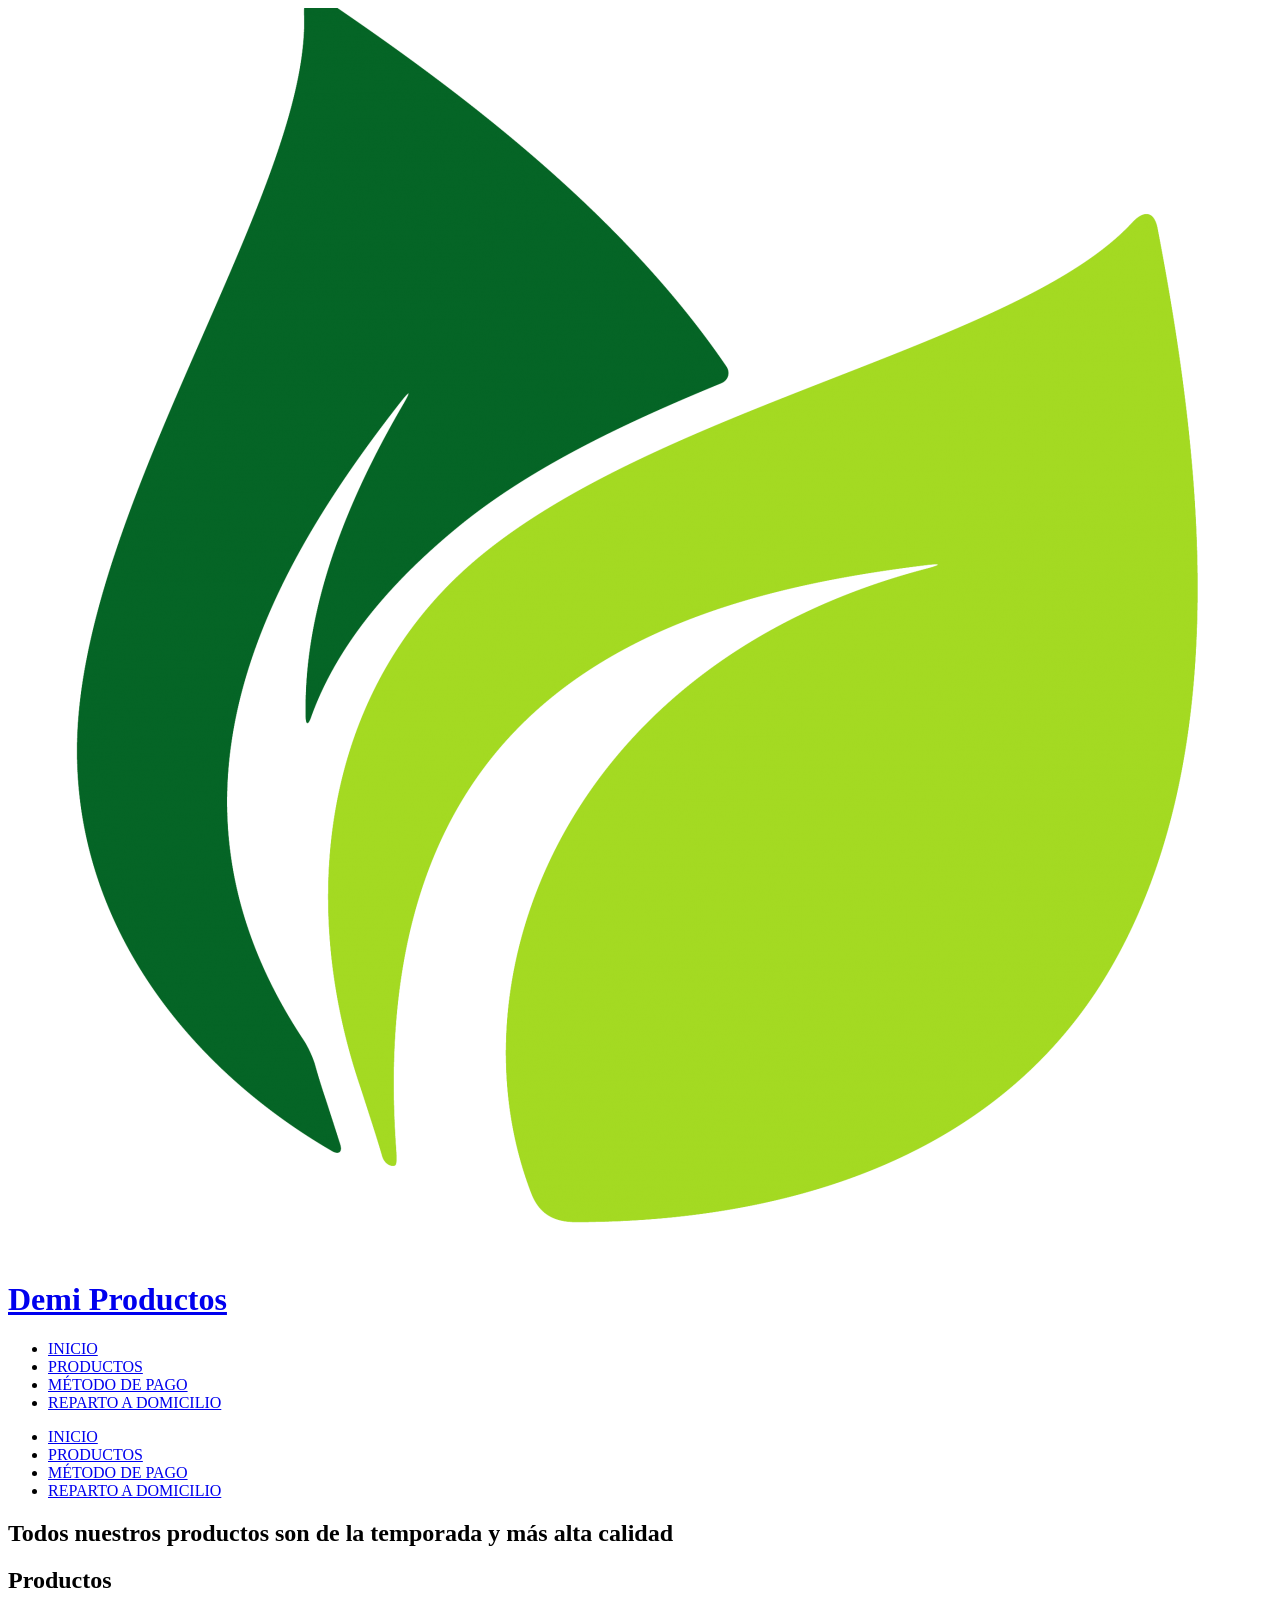
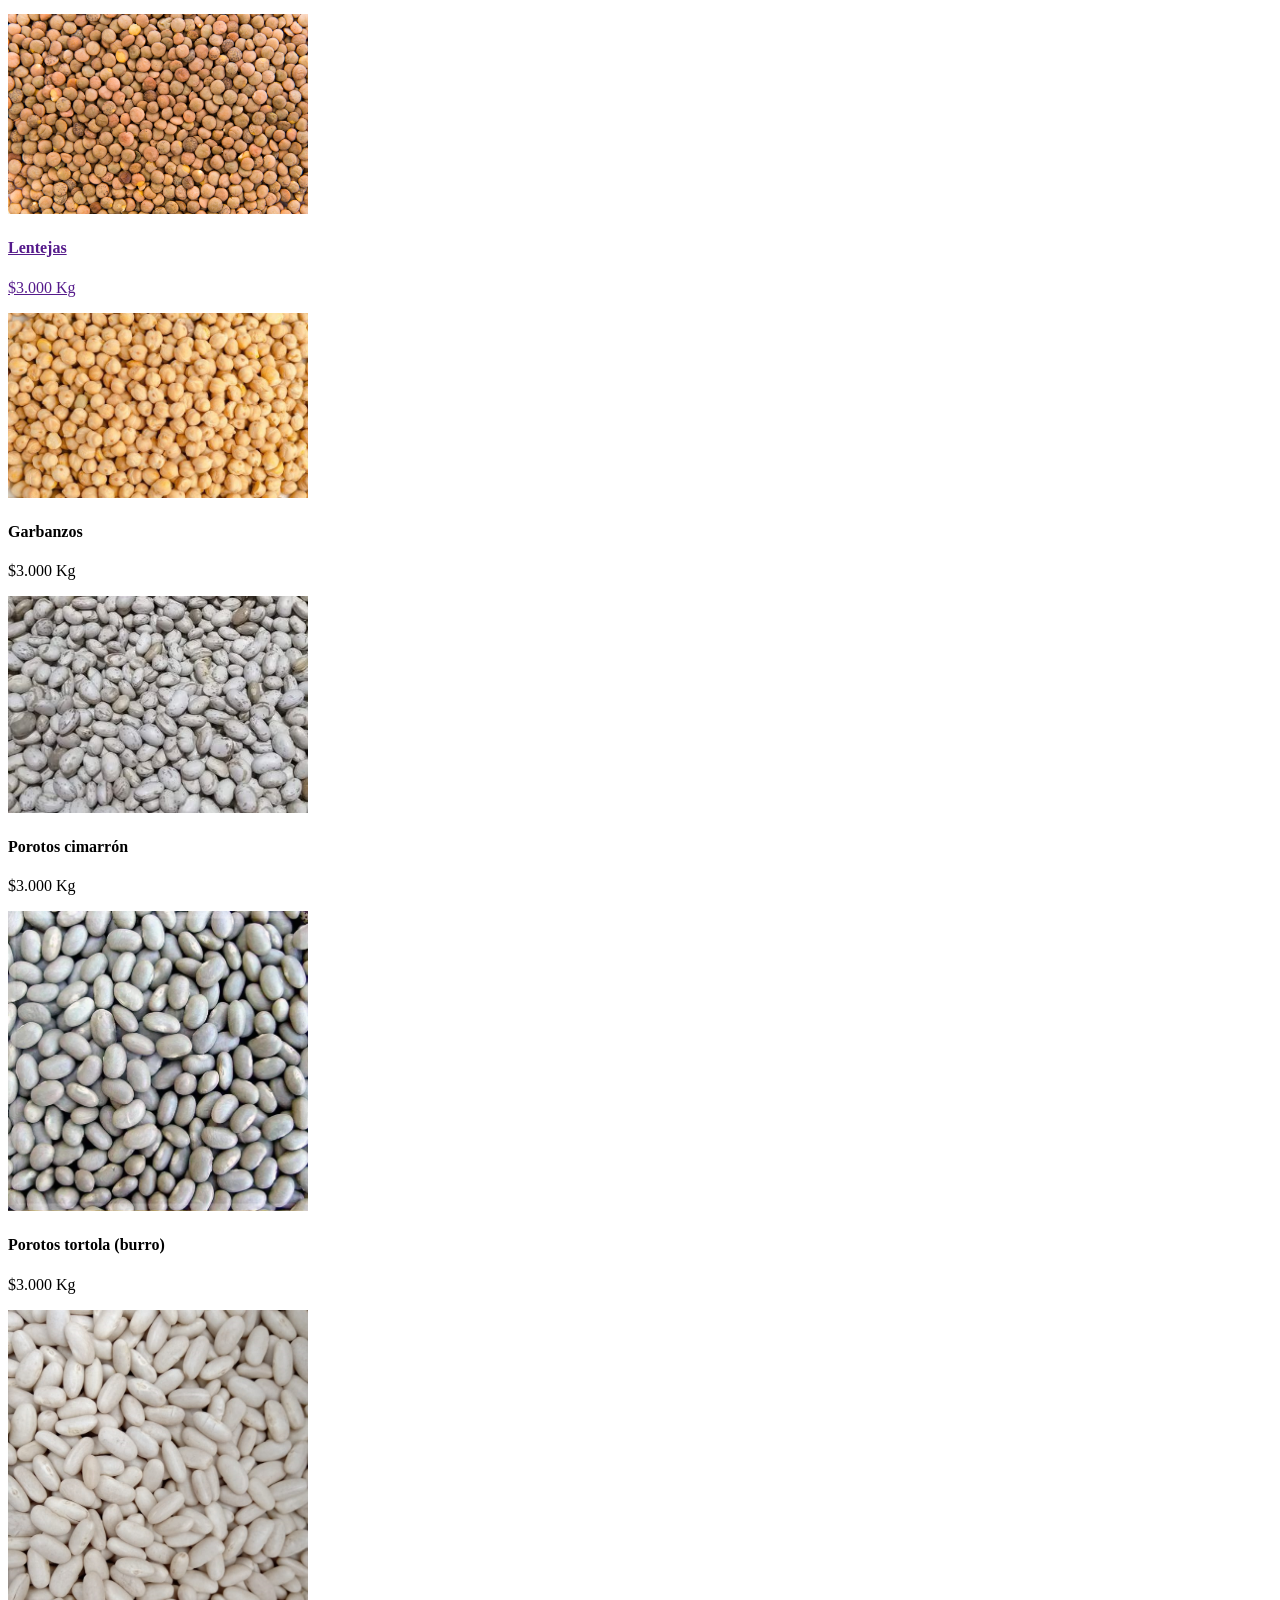
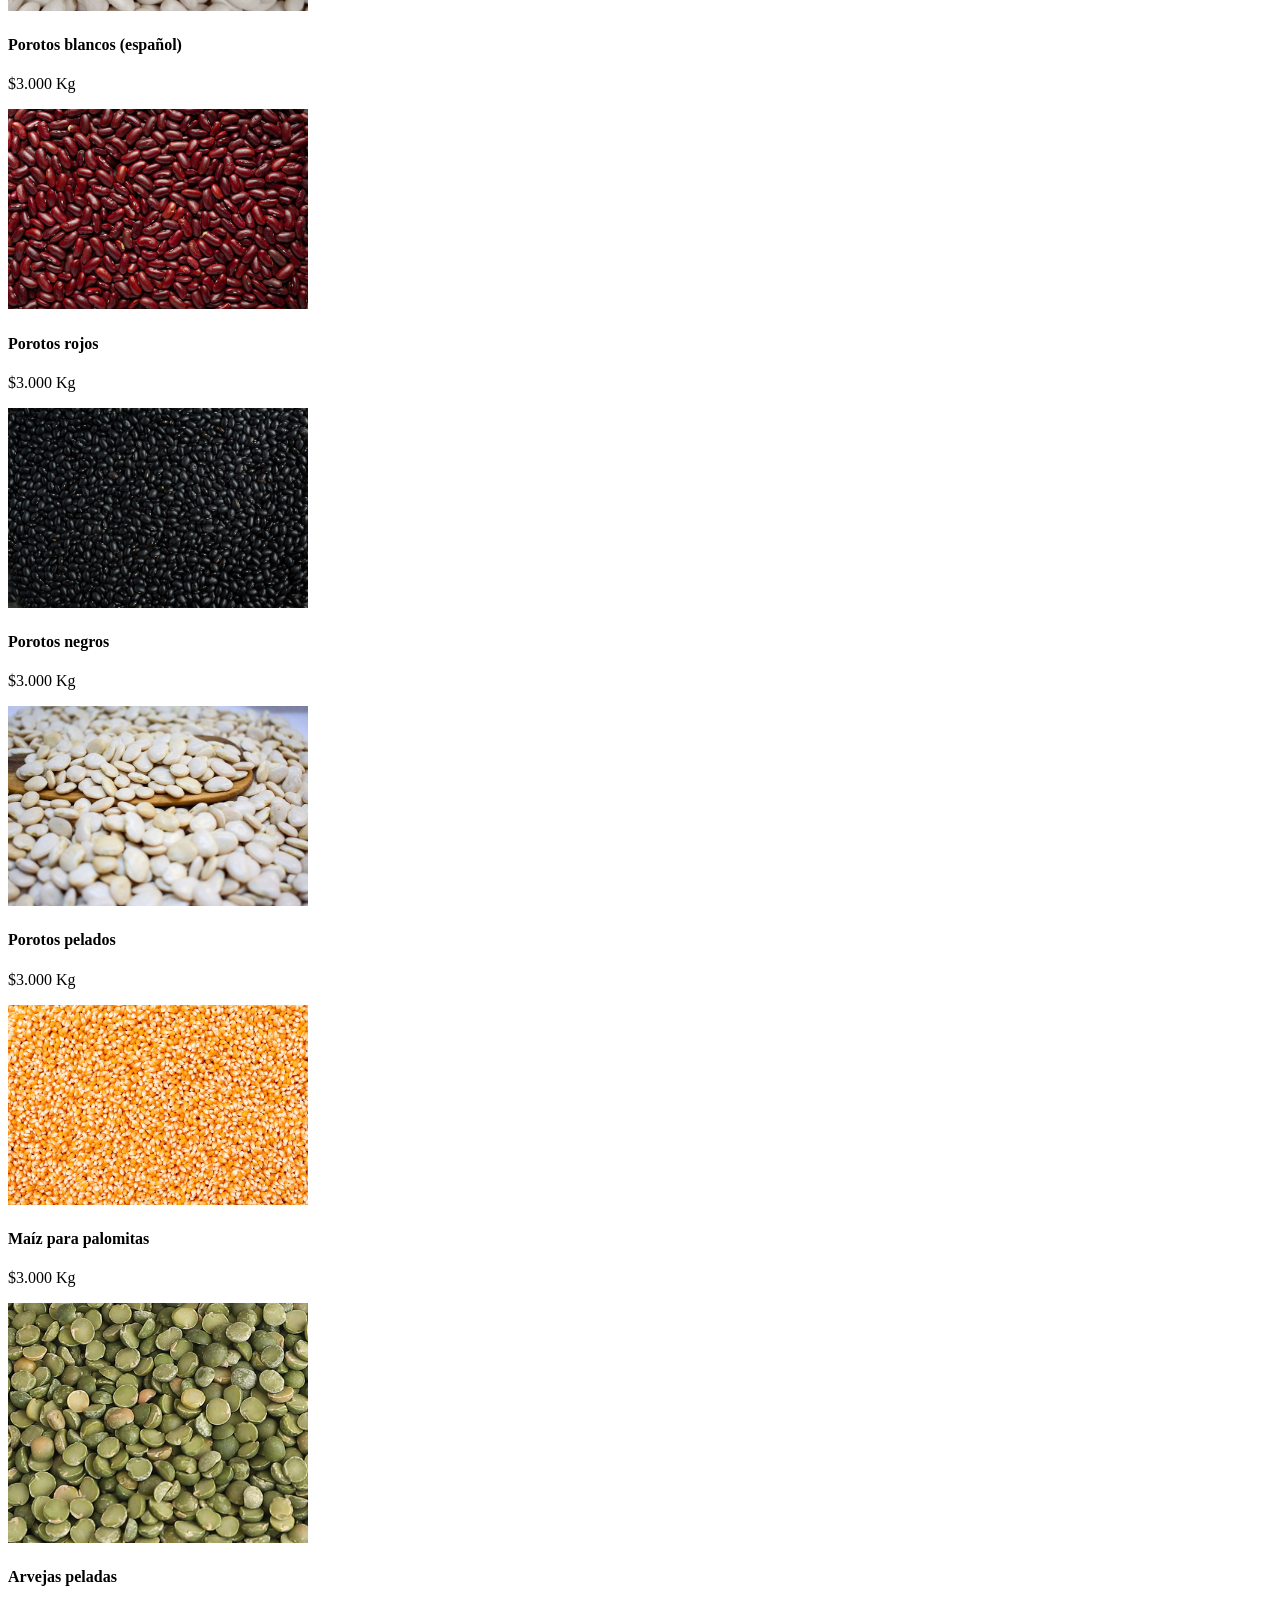
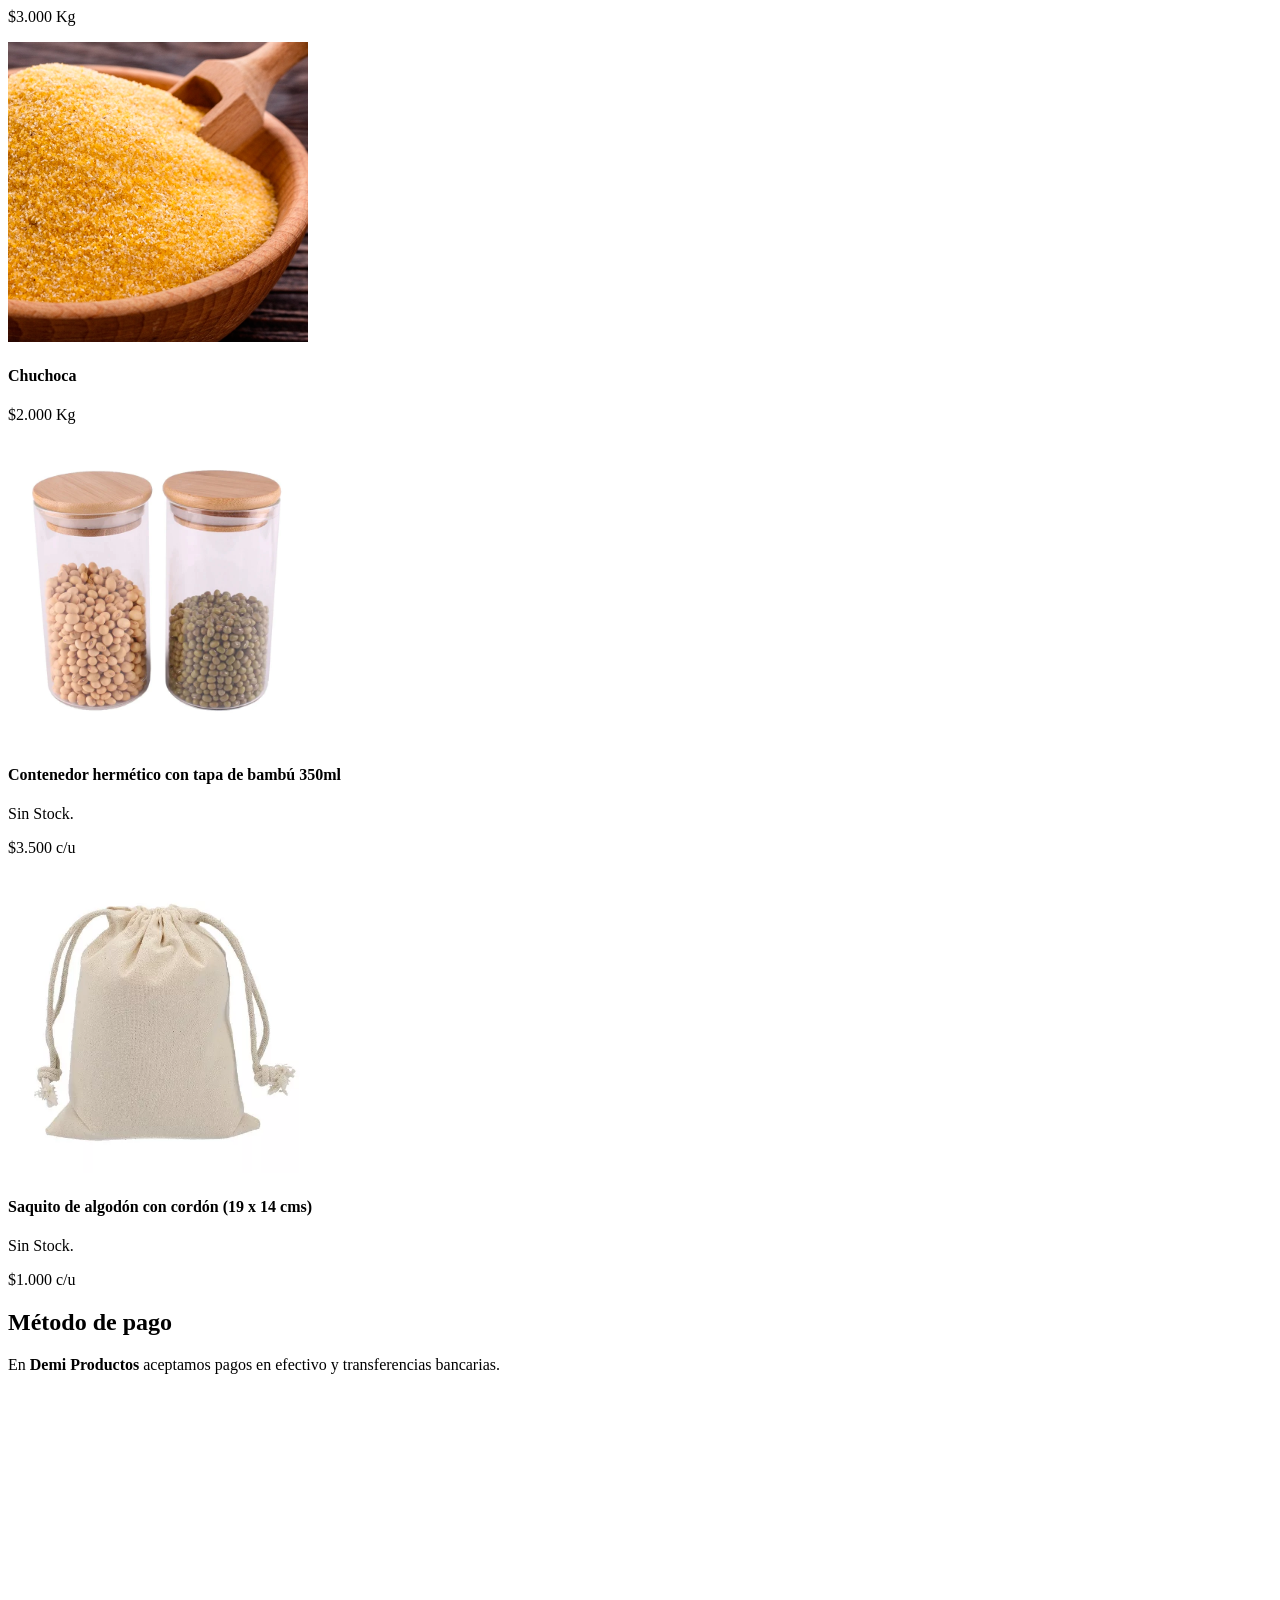
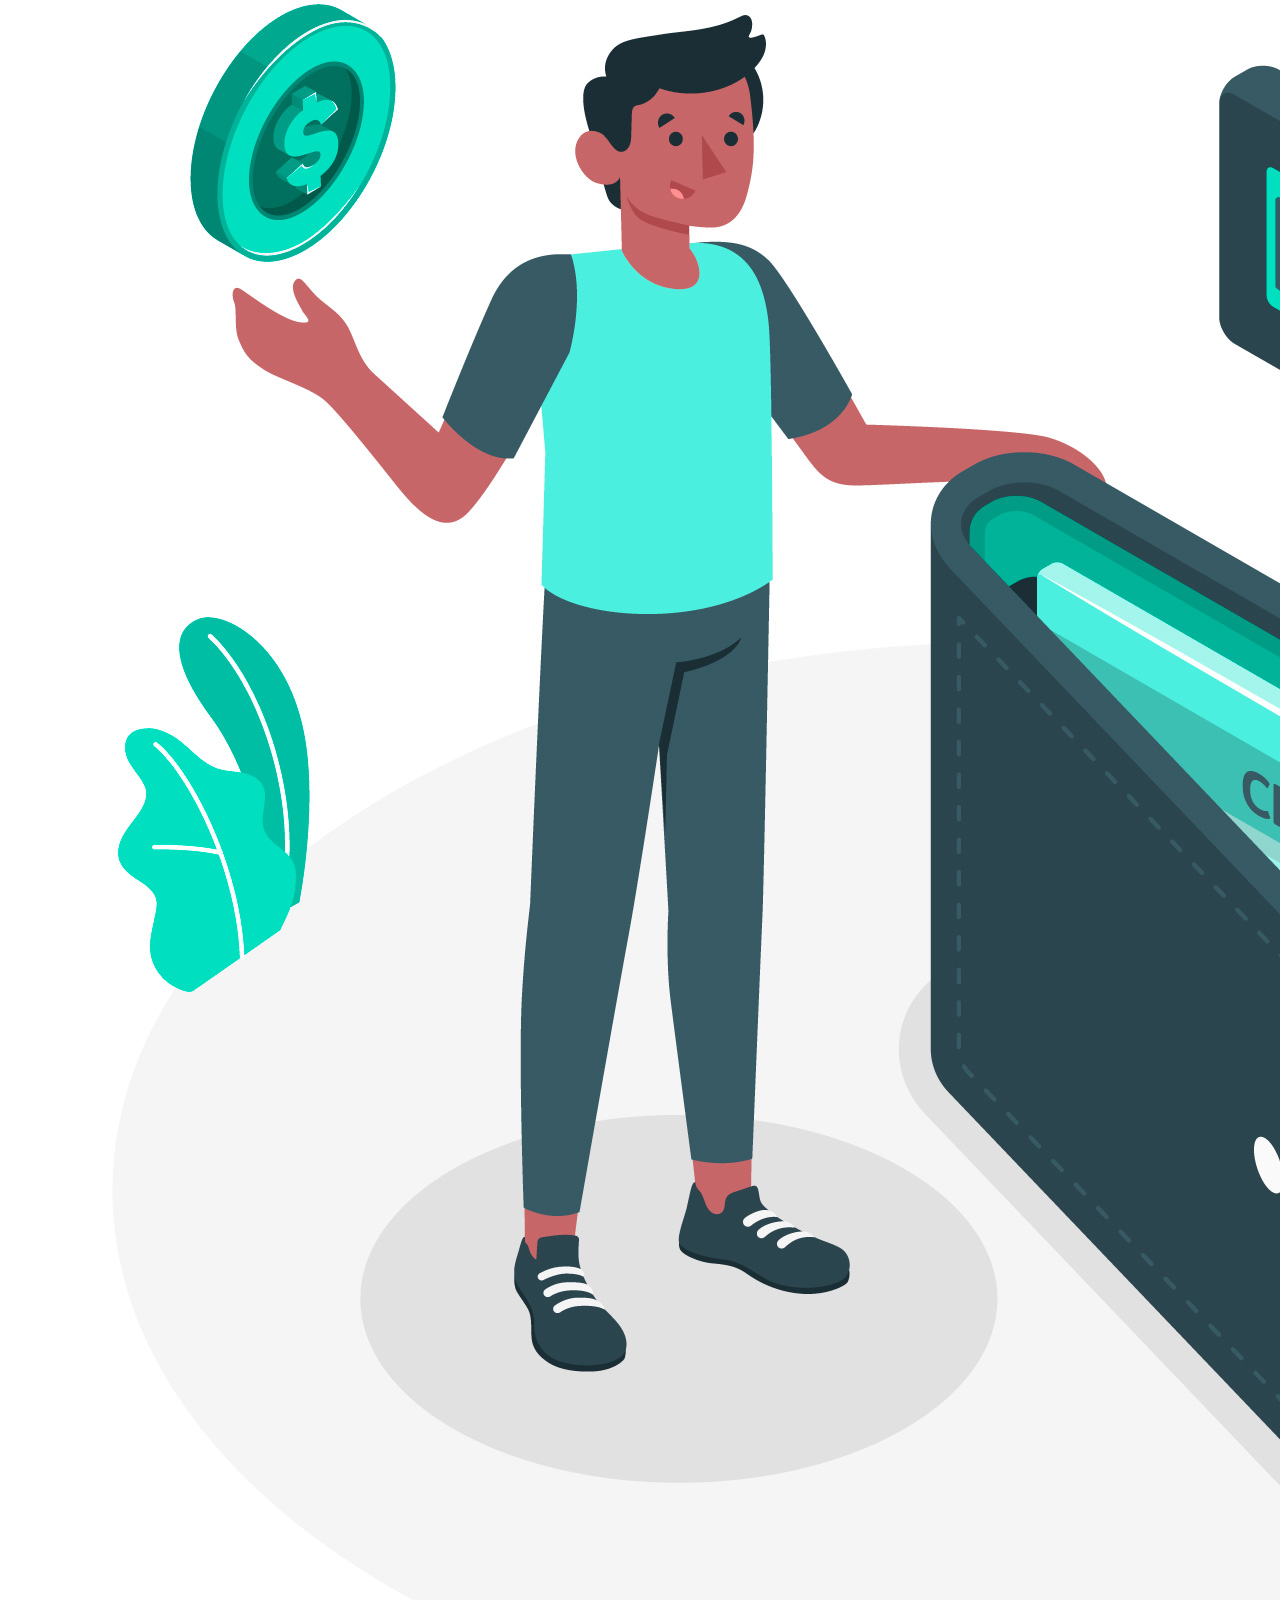
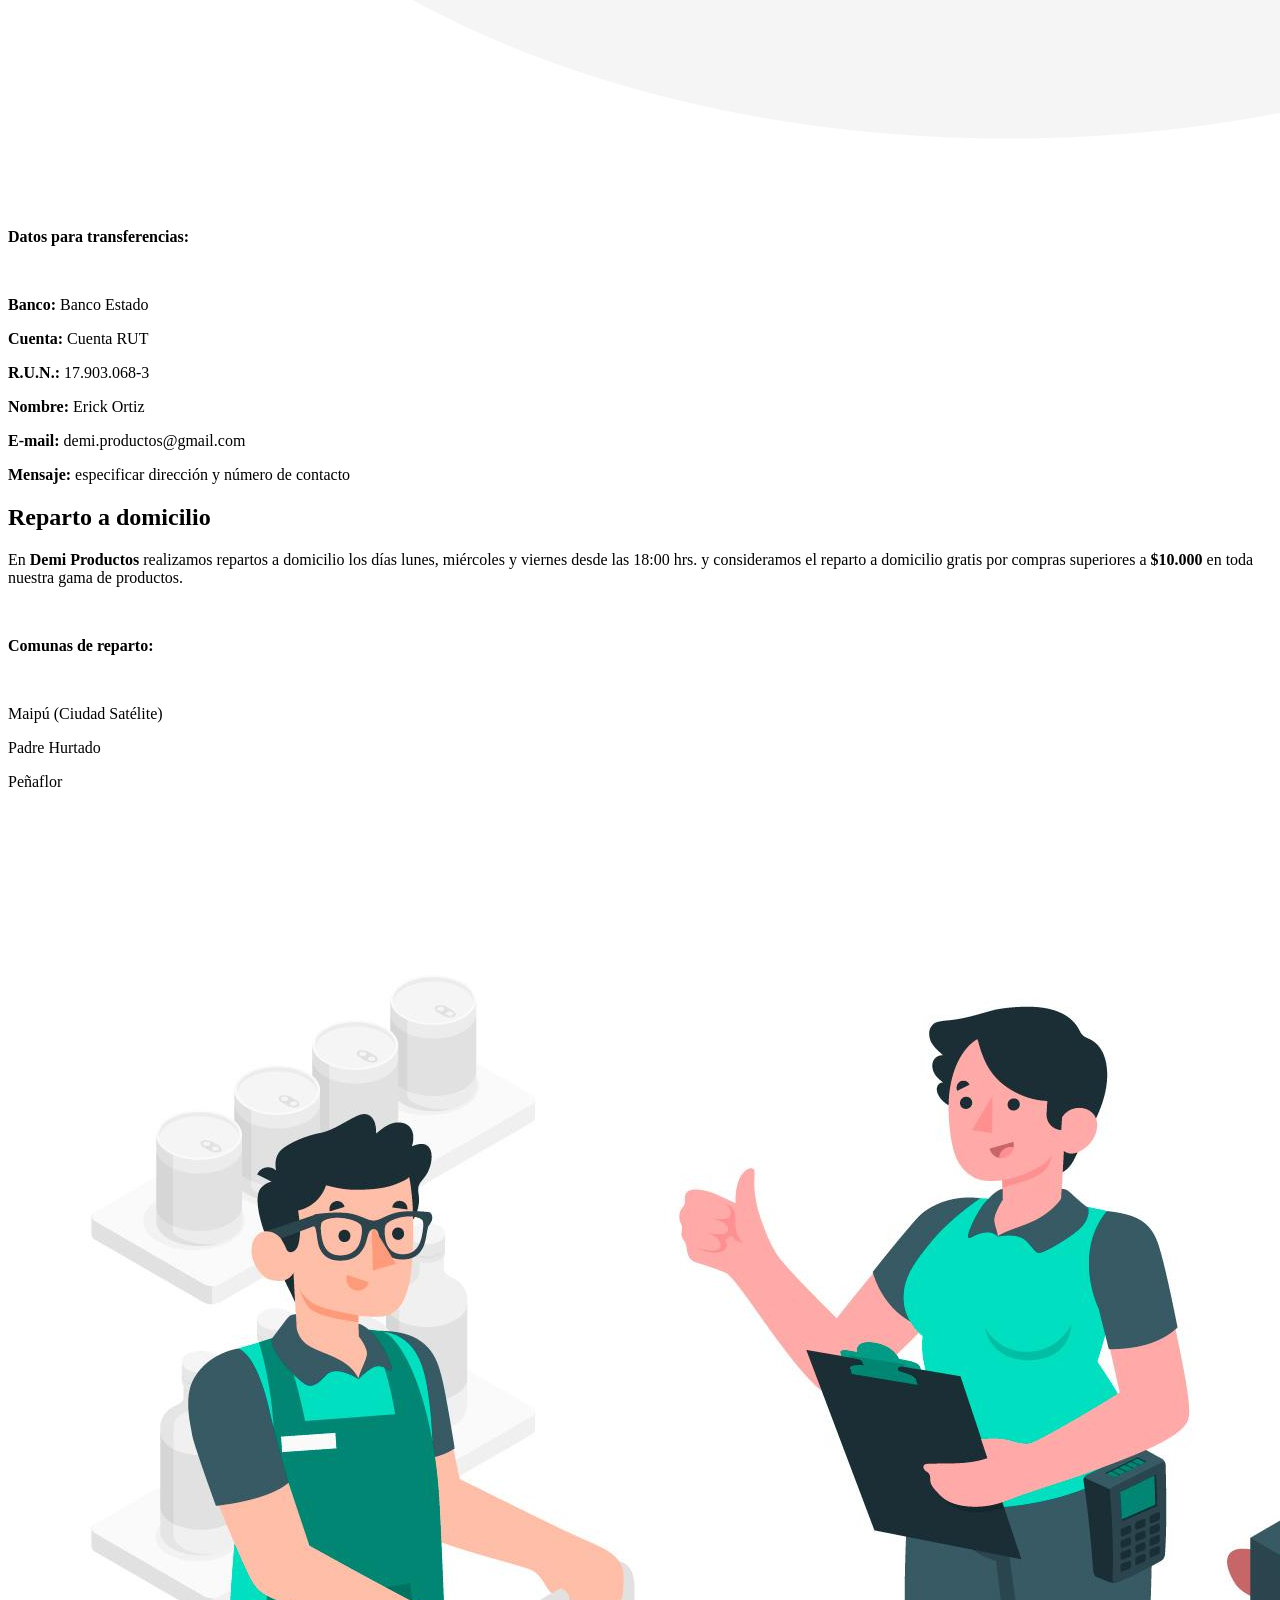
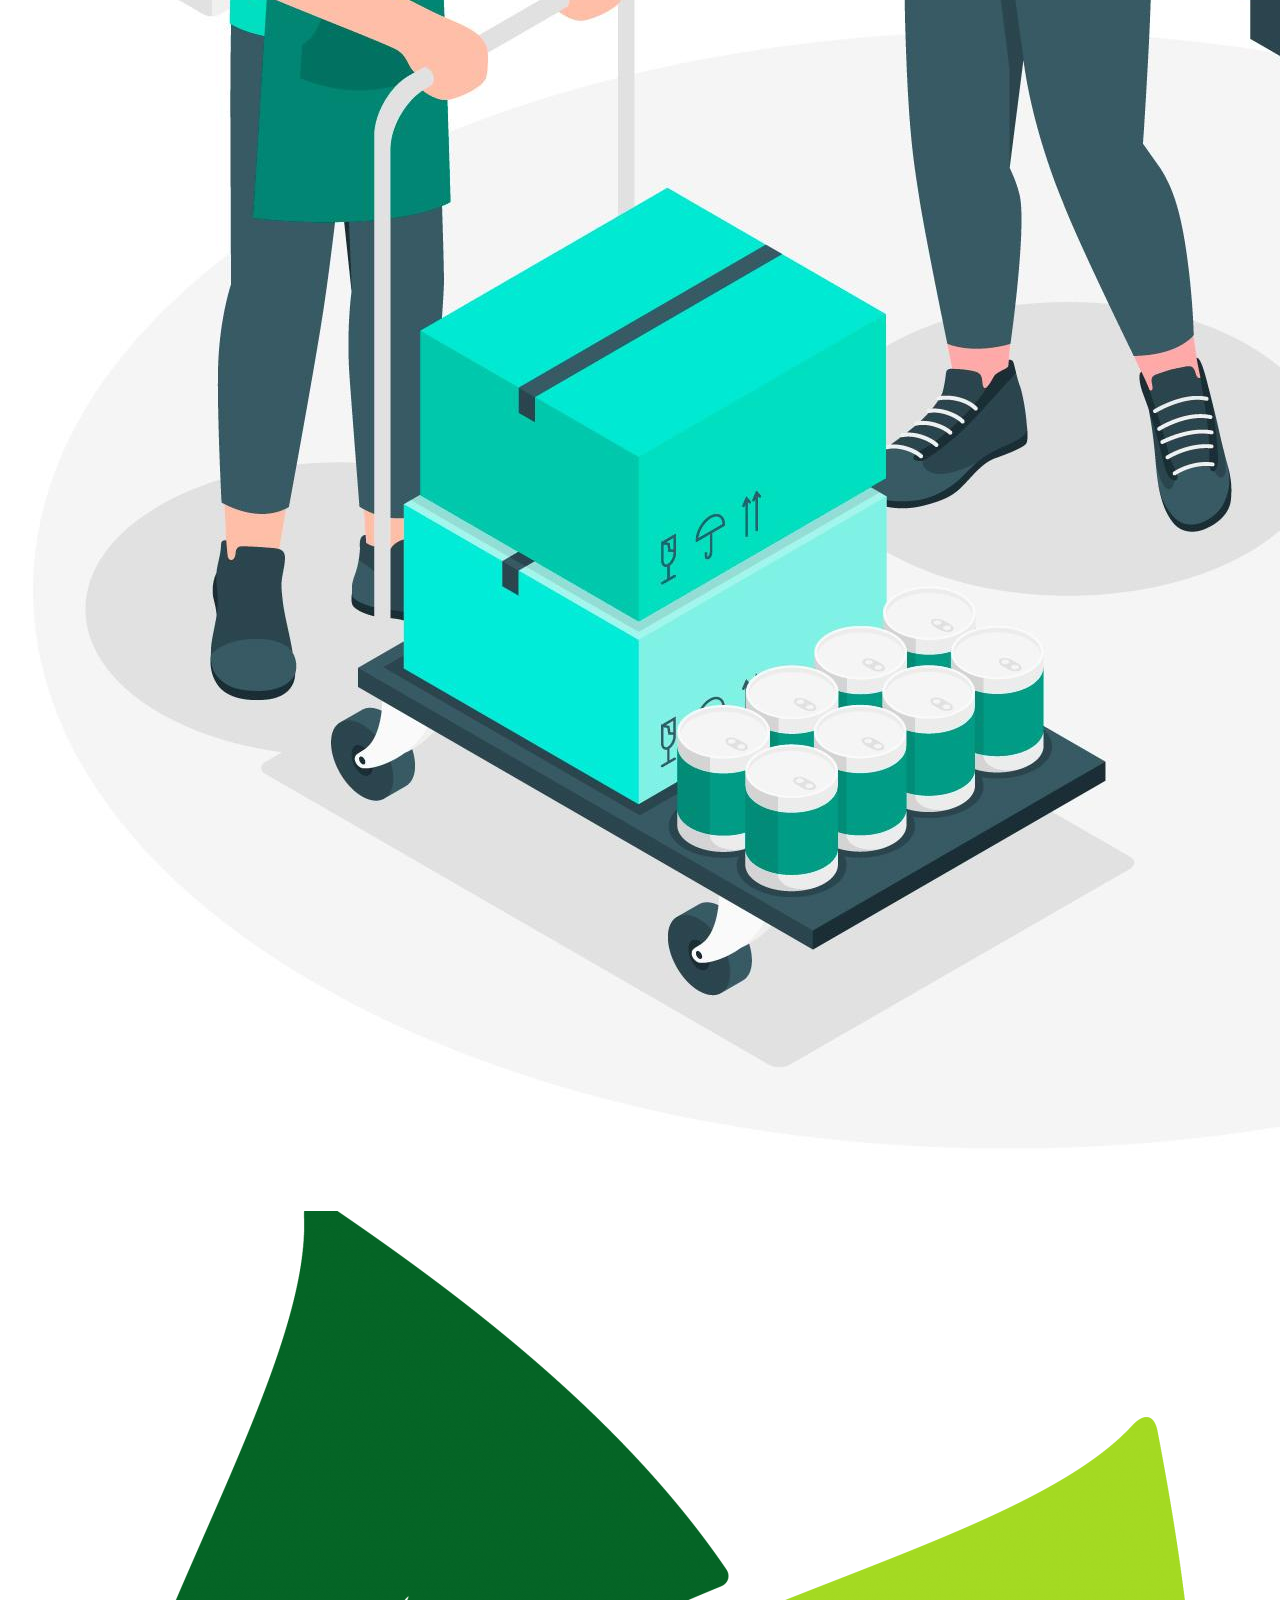
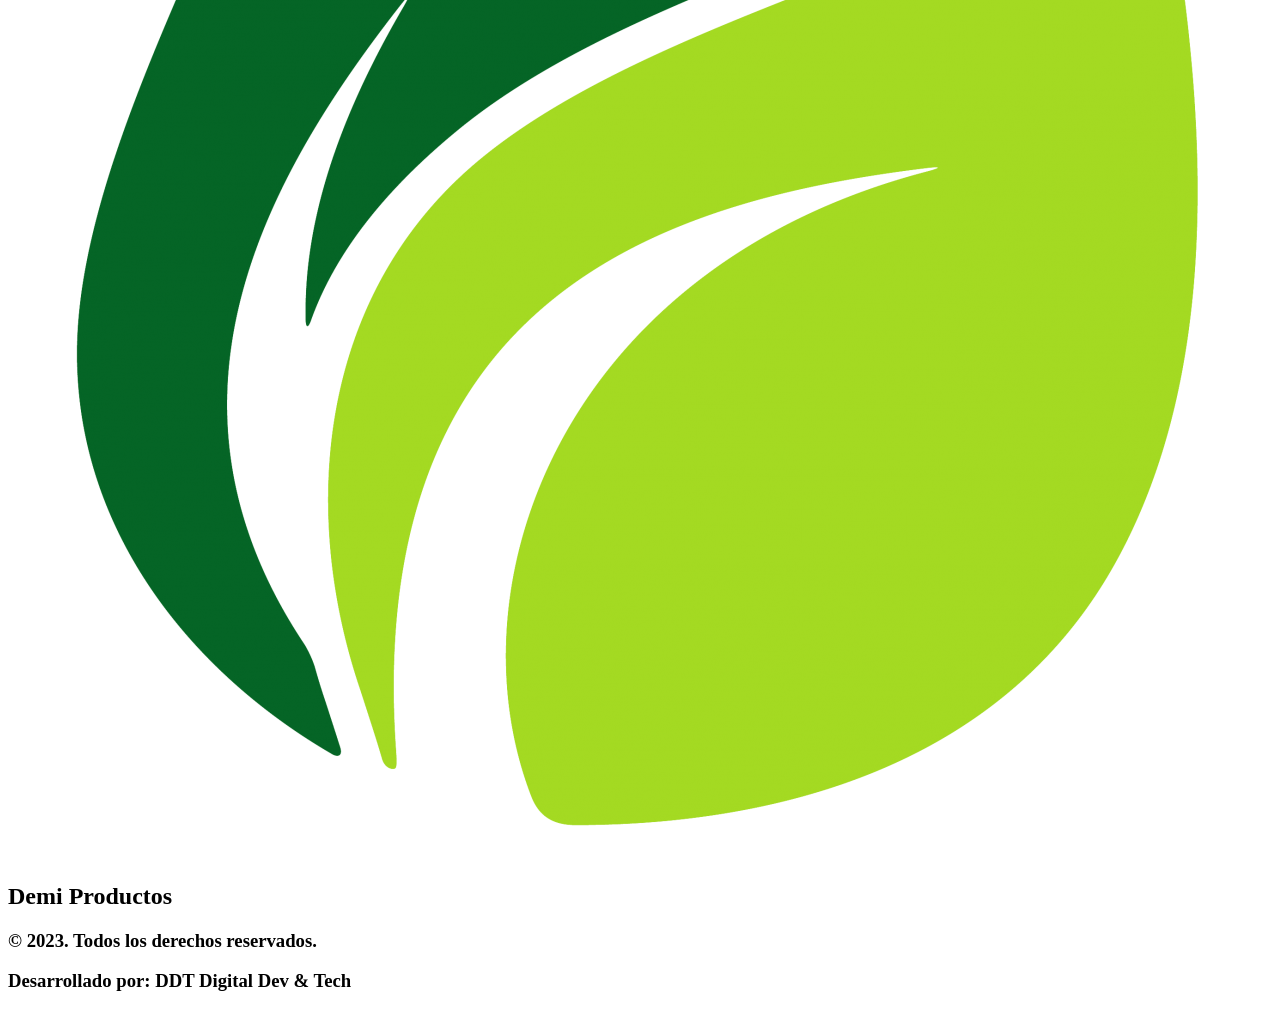
==== index.html @ b6062abb "cambio de directorio" ====
<!DOCTYPE html>
<html lang="es">
<head>
    <meta charset="UTF-8">
    <meta http-equiv="X-UA-Compatible" content="IE=edge">
    <meta name="viewport" content="width=device-width, initial-scale=1.0">
    <link rel="stylesheet" href="../views/menuHamburg.css">
    <link rel="stylesheet" href="../views/style.css">
    <link rel="preconnect" href="https://fonts.googleapis.com">
    <link rel="preconnect" href="https://fonts.gstatic.com" crossorigin>
    <link href="https://fonts.googleapis.com/css2?family=Fira+Sans:ital,wght@0,400;1,800&display=swap" rel="stylesheet">
    <link rel="icon" href="../../public/hojas.png">
    <title>Demi Productos</title>
</head>
<body>
    <header>
        <div id="logo__content">
            <a href="#inicio">
                <img src="../../public/hojas.png" alt="hojas">
                <h1>Demi Productos</h1>
            </a>
        </div>
        <div class="hamburger">
            <div class="_layer -top"></div>
            <div class="_layer -mid"></div>
            <div class="_layer -bottom"></div>
        </div>
        <nav>
            <ul class="header__list menuppal" id="hamburgerList">
                <li class="header__item"><a href="#inicio" onclick="cerrar()">INICIO</a></li>
                <li class="header__item"><a href="#productos" onclick="cerrar()">PRODUCTOS</a></li>
                <li class="header__item"><a href="#metPago" onclick="cerrar()">MÉTODO DE PAGO</a></li>
                <li class="header__item"><a href="#reparto" onclick="cerrar()">REPARTO A DOMICILIO</a></li>
                <!-- <li class="header__item"><a href="#recetas">RECETAS</a></li>
                <li class="header__item"><a href="#contacto">CONTACTO</a></li> -->
            </ul>   
        </nav>
        <nav>
            <ul class="header__list" id="menuList">
                <li class="header__item"><a class="selectHamburg" href="#inicio">INICIO</ac></li>
                <li class="header__item"><a class="selectHamburg" href="#productos">PRODUCTOS</a></li>
                <li class="header__item"><a class="selectHamburg" href="#metPago">MÉTODO DE PAGO</a></li>
                <li class="header__item"><a class="selectHamburg" href="#reparto">REPARTO A DOMICILIO</a></li>
                <!-- <li class="header__item"><a href="#recetas">RECETAS</a></li>
                <li class="header__item"><a href="#contacto">CONTACTO</a></li> -->
            </ul>   
        </nav>
    </header>

    <main>
        <div id="inicio">
            <h2>Todos nuestros productos son de la temporada y más alta calidad</h2>            
        </div>
        <div id="productos">
            <h2>Productos</h2>
            <div class="bloque">
                <a class="linkProductos" href="">
                    <div class="card__producto">
                        <img src="../../public/lenteja.jpg" alt="producto" style="width:300px">
                        <div class="container">
                            <h4>Lentejas</h4> 
                            <p>$3.000 Kg</p> 
                        </div>
                    </div>
                </a>
                <div class="card__producto">
                    <img src="../../public/garbanzo.jpg" alt="producto" style="width:300px">
                    <div class="container">
                        <h4>Garbanzos</h4> 
                        <p>$3.000 Kg</p> 
                    </div>
                </div>
                <div class="card__producto">
                    <img src="../../public/poroto-cimarron.jpeg" alt="producto" style="width:300px">
                    <div class="container">
                        <h4>Porotos cimarrón</h4> 
                        <p>$3.000 Kg</p> 
                    </div>
                </div>
                <div class="card__producto">
                    <img src="../../public/poroto-tortola.jpg" alt="producto" style="width:300px">
                    <div class="container">
                        <h4>Porotos tortola (burro)</h4> 
                        <p>$3.000 Kg</p> 
                    </div>
                </div>
                <div class="card__producto">
                    <img src="../../public/poroto-espanol.jpeg" alt="producto" style="width:300px">
                    <div class="container">
                        <h4>Porotos blancos (español)</h4> 
                        <p>$3.000 Kg</p> 
                    </div>
                </div>
                <div class="card__producto">
                    <img src="../../public/poroto-rojo.jpg" alt="producto" style="width:300px">
                    <div class="container">
                        <h4>Porotos rojos</h4> 
                        <p>$3.000 Kg</p> 
                    </div>
                </div>
                <div class="card__producto">
                    <img src="../../public/poroto-negro.jpg" alt="producto" style="width:300px">
                    <div class="container">
                        <h4>Porotos negros</h4> 
                        <p>$3.000 Kg</p> 
                    </div>
                </div>
                <div class="card__producto">
                    <img src="../../public/poroto-pelado.jpg" alt="producto" style="width:300px">
                    <div class="container">
                        <h4>Porotos pelados</h4> 
                        <p>$3.000 Kg</p> 
                    </div>
                </div>
                <div class="card__producto">
                    <img src="../../public/semilla-maiz.jpg" alt="producto" style="width:300px">
                    <div class="container">
                        <h4>Maíz para palomitas</h4> 
                        <p>$3.000 Kg</p> 
                    </div>
                </div>
                <div class="card__producto">
                    <img src="../../public/arveja-pelada.png" alt="producto" style="width:300px">
                    <div class="container">
                        <h4>Arvejas peladas</h4> 
                        <p>$3.000 Kg</p> 
                    </div>
                </div>
                <div class="card__producto">
                    <img src="../../public/chuchoca.png" alt="producto" style="width:300px">
                    <div class="container">
                        <h4>Chuchoca</h4> 
                        <p>$2.000 Kg</p> 
                    </div>
                </div>
                <div class="card__producto">
                    <img src="../../public/contenedor-bambu.webp" alt="producto" style="width:300px">
                    <div class="container">
                        <h4>Contenedor hermético con tapa de bambú 350ml</h4>
                        <p class="sinStock">Sin Stock.</p>
                        <p>$3.500 c/u</p> 
                    </div>
                </div>
                <div class="card__producto">
                    <img src="../../public/saquito-algodon.webp" alt="producto" style="width:300px">
                    <div class="container">
                        <h4>Saquito de algodón con cordón (19 x 14 cms)</h4>
                        <p class="sinStock">Sin Stock.</p>
                        <p>$1.000 c/u</p>
                    </div>
                </div>
            </div>
        </div>
        <div id="metPago">
            <h2>Método de pago</h2>
            <p>En <strong>Demi Productos</strong> aceptamos pagos en efectivo y transferencias bancarias.</p><br>
            <div class="metPagoBloque">
                <div>
                    <img src="../../public/pay2.jpg" alt="pago">
                </div>
                <div>
                    <p><b>Datos para transferencias:</b></p><br>
                    <div class="datosTransf">
                        <p><b>Banco: </b>Banco Estado</p>
                        <p><b>Cuenta: </b>Cuenta RUT</p>
                        <p><b>R.U.N.: </b>17.903.068-3</p>
                        <p><b>Nombre: </b>Erick Ortiz</p>
                        <p><b>E-mail: </b>demi.productos@gmail.com</p>
                        <p><b>Mensaje: </b>especificar dirección y número de contacto</p>
                    </div>
                </div>                
            </div>
        </div>
        <div id="reparto">
            <h2>Reparto a domicilio</h2>
            <p>En <strong>Demi Productos</strong> realizamos repartos a domicilio los días lunes, miércoles y viernes desde las 18:00 hrs. y consideramos el reparto a domicilio gratis por compras superiores a <strong>$10.000</strong> en toda nuestra gama de productos.</p><br>
            <div class="repartoBloque">
                <div>
                    <p><b>Comunas de reparto:</b></p><br>
                    <div class="comRep">
                        <p>Maipú (Ciudad Satélite)</p>
                        <p>Padre Hurtado</p>
                        <p>Peñaflor</p>
                    </div>
                </div>
                <div>
                    <img src="../../public/delivery2.jpg" alt="repartidor">
                </div>                
            </div>             
        </div>
        <!-- <div id="recetas"></div>
        <div id="contacto">
            <div class="capaContacto">
                <h2>Contacto</h2>
                <div class="contactoBloque">
                    <div class="contenedor-formulario">
                        <form>
                            <img src="../../public/contacto1.jpg" alt="contacto">
                            <input class="campo-texto" id="nombre" type="text" name="nombre" placeholder="Ingrese su nombre" maxlength="20" required/>
                            <input class="campo-texto" id="email" type="email" name="email" placeholder="Ingrese su e-mail" maxlength="50" required/>
                            <textarea class="campo-texto" id="mensaje" rows="4" cols="30" placeholder="Mensaje" required></textarea>
                            <input type="reset" value="Limpiar" class="borrar"/>
                            <input type="submit" value="Enviar" class="submit"/>
                        </form>
                    </div>
                </div>
            </div>
        </div> -->
    </main>
    <footer>
        <img src="../../public/hojas.png" alt="hojas">
        <h2>Demi Productos</h2>
        <h3>&copy 2023. Todos los derechos reservados.</h3>
        <h3>Desarrollado por: DDT Digital Dev & Tech</h3>
    </footer>
</body>
<script src="../app/app.js"></script>
</html>
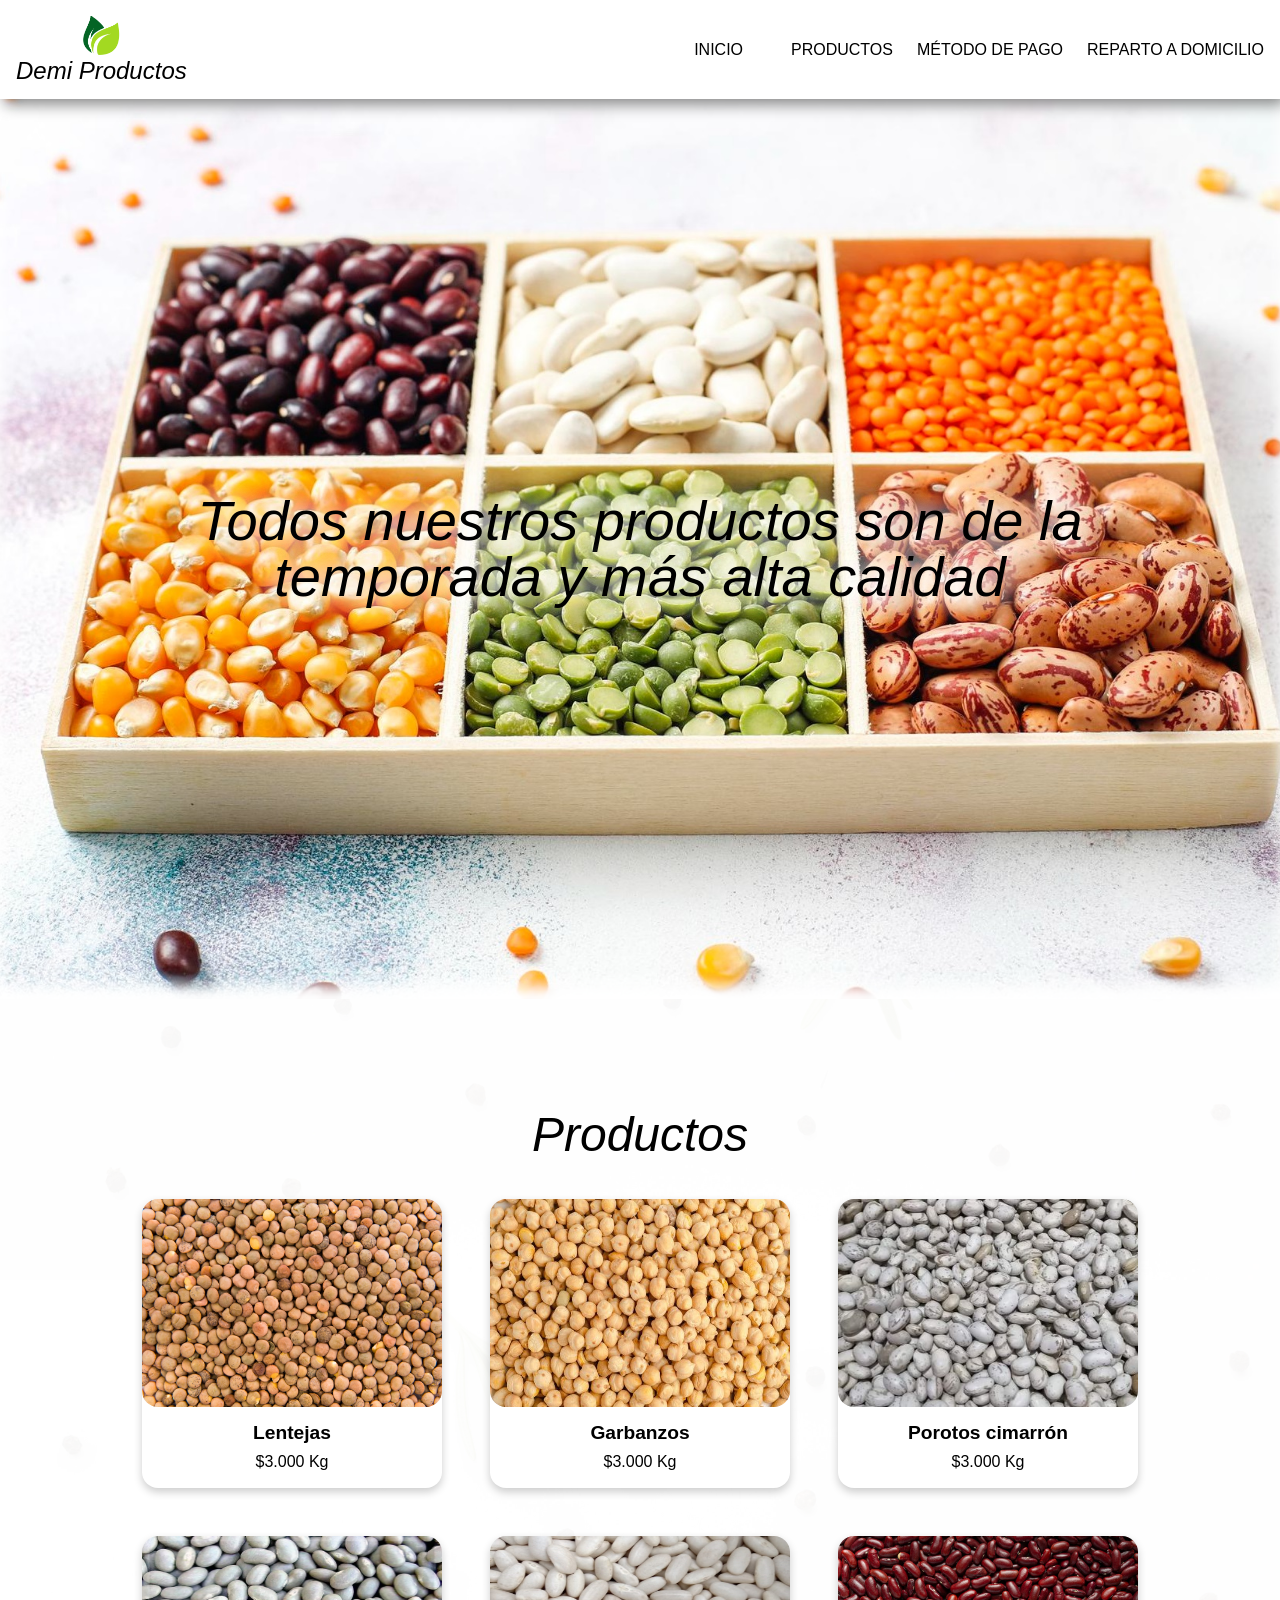
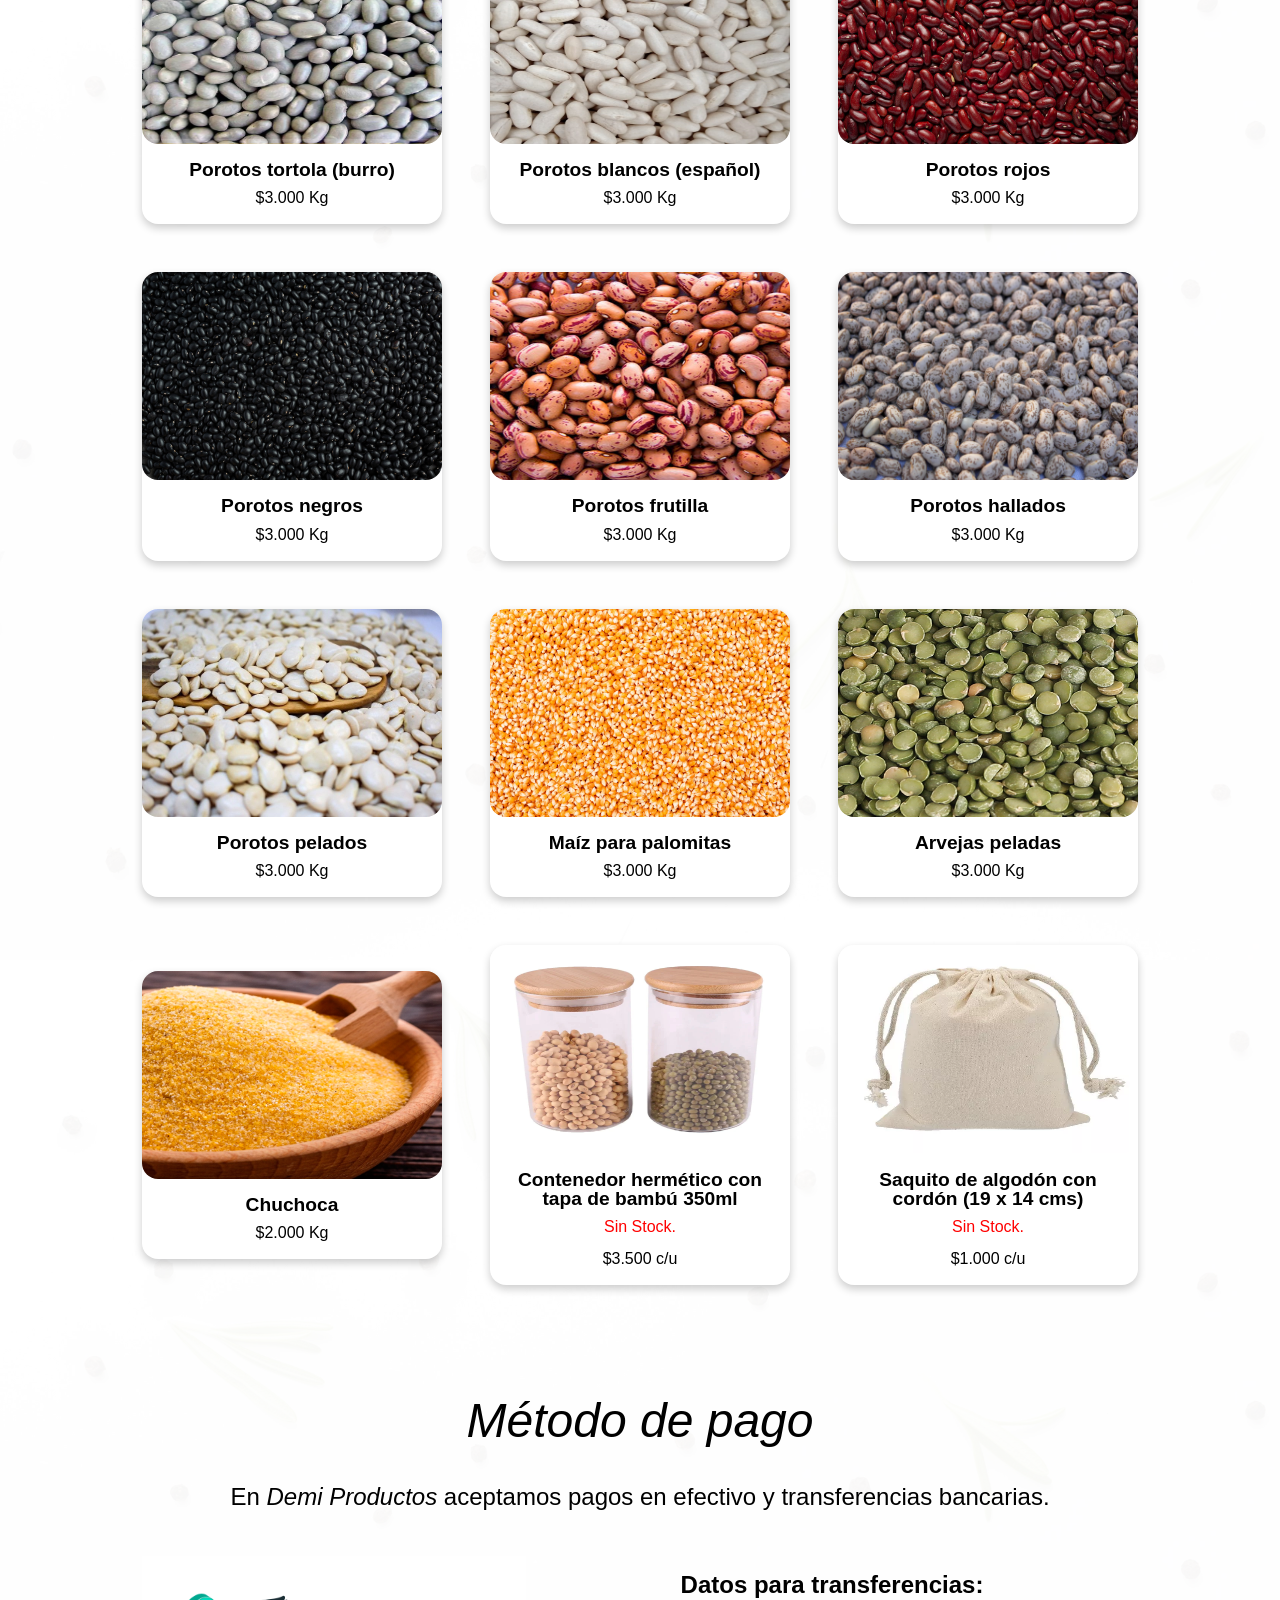
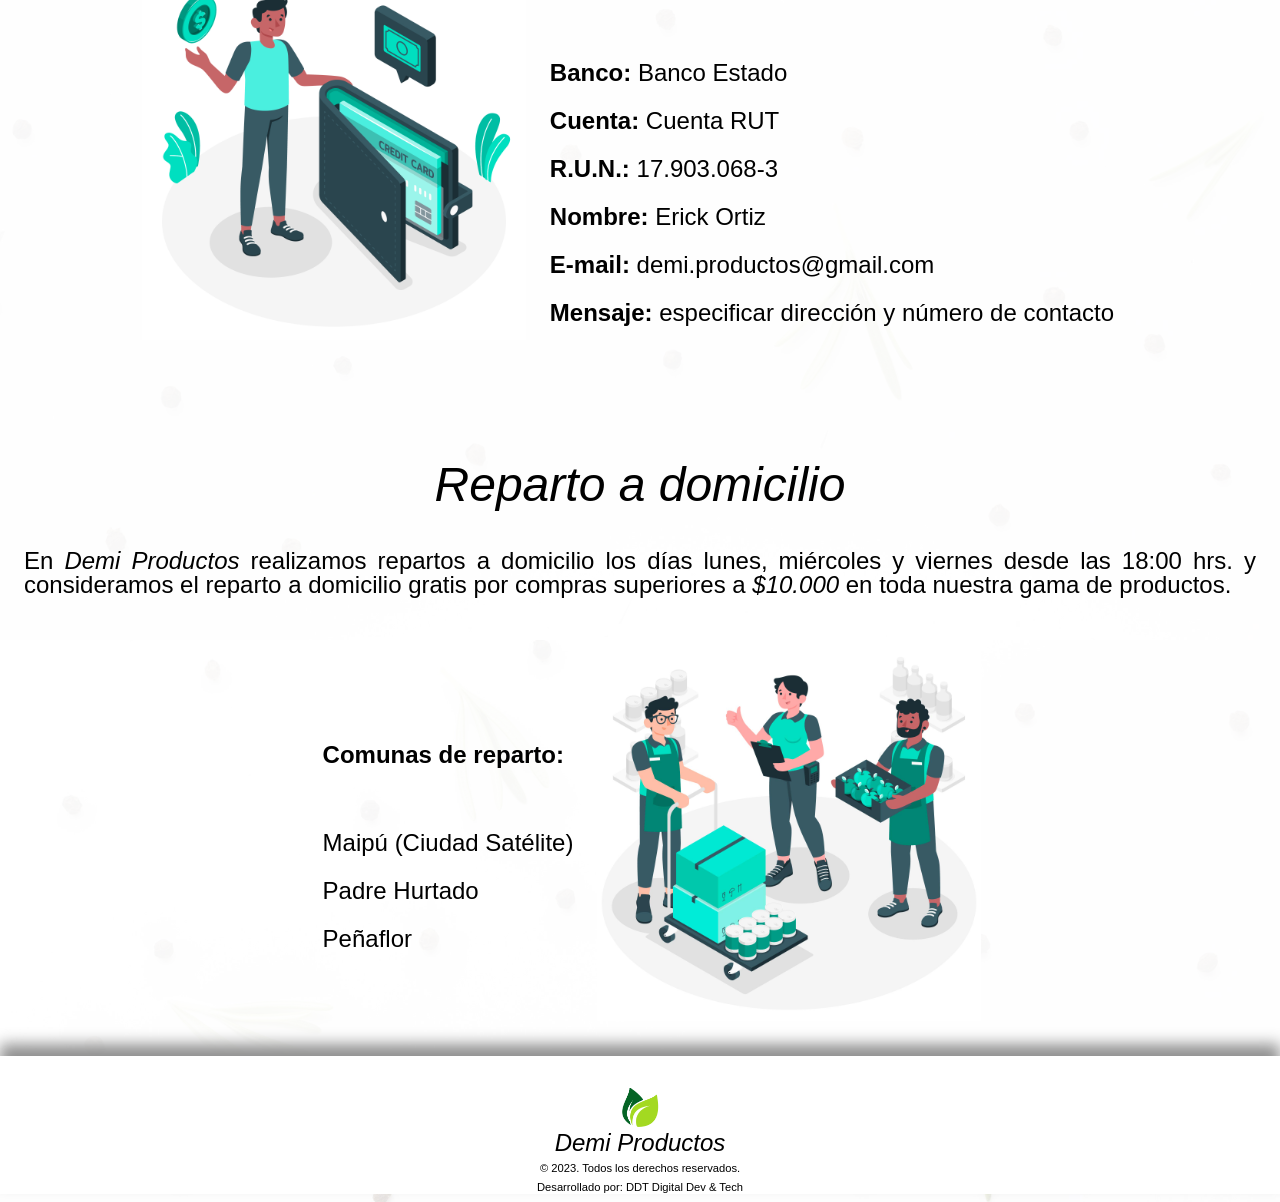
==== commit bc5b303c: "más cambios" ====
--- a/index.html
+++ b/index.html
@@ -4,19 +4,19 @@
     <meta charset="UTF-8">
     <meta http-equiv="X-UA-Compatible" content="IE=edge">
     <meta name="viewport" content="width=device-width, initial-scale=1.0">
-    <link rel="stylesheet" href="../views/menuHamburg.css">
-    <link rel="stylesheet" href="../views/style.css">
+    <link rel="stylesheet" href="./src/views/menuHamburg.css">
+    <link rel="stylesheet" href="./src/views/style.css">
     <link rel="preconnect" href="https://fonts.googleapis.com">
     <link rel="preconnect" href="https://fonts.gstatic.com" crossorigin>
     <link href="https://fonts.googleapis.com/css2?family=Fira+Sans:ital,wght@0,400;1,800&display=swap" rel="stylesheet">
-    <link rel="icon" href="../../public/hojas.png">
+    <link rel="icon" href="./public/hojas.png">
     <title>Demi Productos</title>
 </head>
 <body>
     <header>
         <div id="logo__content">
             <a href="#inicio">
-                <img src="../../public/hojas.png" alt="hojas">
+                <img src="./public/hojas.png" alt="hojas">
                 <h1>Demi Productos</h1>
             </a>
         </div>
@@ -56,7 +56,7 @@
             <div class="bloque">
                 <a class="linkProductos" href="">
                     <div class="card__producto">
-                        <img src="../../public/lenteja.jpg" alt="producto" style="width:300px">
+                        <img src="./public/lenteja.jpg" alt="producto" style="width:300px">
                         <div class="container">
                             <h4>Lentejas</h4> 
                             <p>$3.000 Kg</p> 
@@ -64,77 +64,91 @@
                     </div>
                 </a>
                 <div class="card__producto">
-                    <img src="../../public/garbanzo.jpg" alt="producto" style="width:300px">
+                    <img src="./public/garbanzo.jpg" alt="producto" style="width:300px">
                     <div class="container">
                         <h4>Garbanzos</h4> 
                         <p>$3.000 Kg</p> 
                     </div>
                 </div>
                 <div class="card__producto">
-                    <img src="../../public/poroto-cimarron.jpeg" alt="producto" style="width:300px">
+                    <img src="./public/poroto-cimarron.jpeg" alt="producto" style="width:300px">
                     <div class="container">
                         <h4>Porotos cimarrón</h4> 
                         <p>$3.000 Kg</p> 
                     </div>
                 </div>
                 <div class="card__producto">
-                    <img src="../../public/poroto-tortola.jpg" alt="producto" style="width:300px">
+                    <img src="./public/poroto-tortola.jpg" alt="producto" style="width:300px">
                     <div class="container">
                         <h4>Porotos tortola (burro)</h4> 
                         <p>$3.000 Kg</p> 
                     </div>
                 </div>
                 <div class="card__producto">
-                    <img src="../../public/poroto-espanol.jpeg" alt="producto" style="width:300px">
+                    <img src="./public/poroto-espanol.jpeg" alt="producto" style="width:300px">
                     <div class="container">
                         <h4>Porotos blancos (español)</h4> 
                         <p>$3.000 Kg</p> 
                     </div>
                 </div>
                 <div class="card__producto">
-                    <img src="../../public/poroto-rojo.jpg" alt="producto" style="width:300px">
+                    <img src="./public/poroto-rojo.jpg" alt="producto" style="width:300px">
                     <div class="container">
                         <h4>Porotos rojos</h4> 
                         <p>$3.000 Kg</p> 
                     </div>
                 </div>
                 <div class="card__producto">
-                    <img src="../../public/poroto-negro.jpg" alt="producto" style="width:300px">
+                    <img src="./public/poroto-negro.jpg" alt="producto" style="width:300px">
                     <div class="container">
                         <h4>Porotos negros</h4> 
                         <p>$3.000 Kg</p> 
                     </div>
                 </div>
                 <div class="card__producto">
-                    <img src="../../public/poroto-pelado.jpg" alt="producto" style="width:300px">
+                    <img src="./public/poroto-frutilla.jpg" alt="producto" style="width:300px">
+                    <div class="container">
+                        <h4>Porotos frutilla</h4> 
+                        <p>$3.000 Kg</p> 
+                    </div>
+                </div>
+                <div class="card__producto">
+                    <img src="./public/poroto-hallado.jpg" alt="producto" style="width:300px">
+                    <div class="container">
+                        <h4>Porotos hallados</h4> 
+                        <p>$3.000 Kg</p> 
+                    </div>
+                </div>
+                <div class="card__producto">
+                    <img src="./public/poroto-pelado.jpg" alt="producto" style="width:300px">
                     <div class="container">
                         <h4>Porotos pelados</h4> 
                         <p>$3.000 Kg</p> 
                     </div>
                 </div>
                 <div class="card__producto">
-                    <img src="../../public/semilla-maiz.jpg" alt="producto" style="width:300px">
+                    <img src="./public/semilla-maiz.jpg" alt="producto" style="width:300px">
                     <div class="container">
                         <h4>Maíz para palomitas</h4> 
                         <p>$3.000 Kg</p> 
                     </div>
                 </div>
                 <div class="card__producto">
-                    <img src="../../public/arveja-pelada.png" alt="producto" style="width:300px">
+                    <img src="./public/arveja-pelada.png" alt="producto" style="width:300px">
                     <div class="container">
                         <h4>Arvejas peladas</h4> 
                         <p>$3.000 Kg</p> 
                     </div>
                 </div>
                 <div class="card__producto">
-                    <img src="../../public/chuchoca.png" alt="producto" style="width:300px">
+                    <img src="./public/chuchoca.png" alt="producto" style="width:300px">
                     <div class="container">
                         <h4>Chuchoca</h4> 
                         <p>$2.000 Kg</p> 
                     </div>
                 </div>
                 <div class="card__producto">
-                    <img src="../../public/contenedor-bambu.webp" alt="producto" style="width:300px">
+                    <img src="./public/contenedor-bambu.webp" alt="producto" style="width:300px">
                     <div class="container">
                         <h4>Contenedor hermético con tapa de bambú 350ml</h4>
                         <p class="sinStock">Sin Stock.</p>
@@ -142,7 +156,7 @@
                     </div>
                 </div>
                 <div class="card__producto">
-                    <img src="../../public/saquito-algodon.webp" alt="producto" style="width:300px">
+                    <img src="./public/saquito-algodon.webp" alt="producto" style="width:300px">
                     <div class="container">
                         <h4>Saquito de algodón con cordón (19 x 14 cms)</h4>
                         <p class="sinStock">Sin Stock.</p>
@@ -156,7 +170,7 @@
             <p>En <strong>Demi Productos</strong> aceptamos pagos en efectivo y transferencias bancarias.</p><br>
             <div class="metPagoBloque">
                 <div>
-                    <img src="../../public/pay2.jpg" alt="pago">
+                    <img src="./public/pay2.jpg" alt="pago">
                 </div>
                 <div>
                     <p><b>Datos para transferencias:</b></p><br>
@@ -184,7 +198,7 @@
                     </div>
                 </div>
                 <div>
-                    <img src="../../public/delivery2.jpg" alt="repartidor">
+                    <img src="./public/delivery2.jpg" alt="repartidor">
                 </div>                
             </div>             
         </div>
@@ -195,7 +209,7 @@
                 <div class="contactoBloque">
                     <div class="contenedor-formulario">
                         <form>
-                            <img src="../../public/contacto1.jpg" alt="contacto">
+                            <img src="./public/contacto1.jpg" alt="contacto">
                             <input class="campo-texto" id="nombre" type="text" name="nombre" placeholder="Ingrese su nombre" maxlength="20" required/>
                             <input class="campo-texto" id="email" type="email" name="email" placeholder="Ingrese su e-mail" maxlength="50" required/>
                             <textarea class="campo-texto" id="mensaje" rows="4" cols="30" placeholder="Mensaje" required></textarea>
@@ -208,11 +222,11 @@
         </div> -->
     </main>
     <footer>
-        <img src="../../public/hojas.png" alt="hojas">
+        <img src="./public/hojas.png" alt="hojas">
         <h2>Demi Productos</h2>
         <h3>&copy 2023. Todos los derechos reservados.</h3>
         <h3>Desarrollado por: DDT Digital Dev & Tech</h3>
     </footer>
 </body>
-<script src="../app/app.js"></script>
+<script src="./src/app/app.js"></script>
 </html>
--- a/src/views/menuHamburg.css
+++ b/src/views/menuHamburg.css
@@ -0,0 +1,117 @@
+.hamburger {
+    display: block;
+    position: fixed;
+    background-color: transparent;
+    left: 0;
+    top: 0;
+    height: 30px;
+    width: 30px;
+    padding: 20px 20px;
+    -webkit-transform: translate3d(0, 0, 0);
+    transform: translate3d(0, 0, 0);
+    -webkit-transition: -webkit-transform 0.25s cubic-bezier(0.05, 1.04, 0.72, 0.98);
+    transition: transform 0.25s cubic-bezier(0.05, 1.04, 0.72, 0.98);
+    z-index: 1002;
+    cursor: pointer;
+    -webkit-user-select: none;
+    -moz-user-select: none;
+    -ms-user-select: none;
+    user-select: none
+}
+
+.hamburger.is-active {
+    background-color: none;
+}
+
+#hamburgerList {
+    display: flex;
+    text-align: center;
+    justify-content: start;
+}
+
+._layer {
+    background: #333333;
+    margin-bottom: 4px;
+    border-radius: 2px;
+    width: 28px;
+    height: 4px;
+    opacity: 1;
+    -webkit-transform: translate3d(0, 0, 0);
+    transform: translate3d(0, 0, 0);
+    -webkit-transition: all 0.25s cubic-bezier(0.05, 1.04, 0.72, 0.98);
+    transition: all 0.25s cubic-bezier(0.05, 1.04, 0.72, 0.98);
+}
+
+.hamburger:hover .-top {
+    -webkit-transform: translateY(-100%);
+    -ms-transform: translateY(-100%);
+    transform: translateY(-100%);
+}
+
+.hamburger:hover .-bottom {
+    -webkit-transform: translateY(100%);
+    -ms-transform: translateY(100%);
+    transform: translateY(100%);
+}
+
+.hamburger.is-active .-top {
+    -webkit-transform: translateY(200%) rotate(45deg) !important;
+    -ms-transform: translateY(200%) rotate(45deg) !important;
+    transform: translateY(200%) rotate(45deg) !important;
+}
+
+.hamburger.is-active .-mid {
+    opacity: 0;
+}
+
+.hamburger.is-active .-bottom {
+    -webkit-transform: translateY(-200%) rotate(135deg) !important;
+    -ms-transform: translateY(-200%) rotate(135deg) !important;
+    transform: translateY(-200%) rotate(135deg) !important;
+}
+
+.menuppal.is_active {
+    transform: translate3d(0px, 0px, 0px);
+}
+
+.menuppal {
+    background-color: rgba(255, 255, 255, 0.95);
+    bottom: 0;
+    height: 100%;
+    left: 0;
+    overflow-y: scroll;
+    position: fixed;
+    top: 0;
+    transform: translate3d(0px, -100%, 0px);
+    transition: transform 0.35s cubic-bezier(0.05, 1.04, 0.72, 0.98) 0s;
+    width: 100%;
+    z-index: 1001;
+}
+
+.menuppal ul {
+    margin: 0;
+    padding: 0;
+}
+
+.menuppal ul li {
+    list-style: none;
+    text-align: center;
+    font-family: 'Fira Sans', sans-serif;
+    color: #000;
+    font-size: 2rem;
+    line-height: 3em;
+    height: 3em;
+    color: #369;
+    text-transform: none;
+    font-weight: bold;
+}
+
+.menuppal ul li a {
+    text-decoration: none;
+    color: #369;
+}
+
+.menuppal ul li a:hover {
+    text-decoration: none;
+    color: #333;
+}
--- a/src/views/style.css
+++ b/src/views/style.css
@@ -0,0 +1,784 @@
+/********** RESET **********/
+
+/* http://meyerweb.com/eric/tools/css/reset/ 
+   v2.0 | 20110126
+   License: none (public domain)
+*/
+
+html {
+	scroll-behavior: smooth;
+}
+
+html, body, div, span, applet, object, iframe,
+h1, h2, h3, h4, h5, h6, p, blockquote, pre,
+a, abbr, acronym, address, big, cite, code,
+del, dfn, em, img, ins, kbd, q, s, samp,
+small, strike, strong, sub, sup, tt, var,
+b, u, i, center,
+dl, dt, dd, ol, ul, li,
+fieldset, form, label, legend,
+table, caption, tbody, tfoot, thead, tr, th, td,
+article, aside, canvas, details, embed, 
+figure, figcaption, footer, header, hgroup, 
+menu, nav, output, ruby, section, summary,
+time, mark, audio, video {
+	margin: 0;
+	padding: 0;
+	border: 0;
+	font-size: 100%;
+	font: inherit;
+	vertical-align: baseline;
+}
+
+/* HTML5 display-role reset for older browsers */
+article, aside, details, figcaption, figure, 
+footer, header, hgroup, menu, nav, section {
+	display: block;
+}
+
+body {
+	line-height: 1;
+}
+
+ol, ul {
+	list-style: none;
+}
+
+blockquote, q {
+	quotes: none;
+}
+
+blockquote:before, blockquote:after,
+q:before, q:after {
+	content: '';
+	content: none;
+}
+
+table {
+	border-collapse: collapse;
+	border-spacing: 0;
+}
+
+body {
+	background-image: url(../../public/vista-superior-semillas-hierbas-cocinar.jpg);
+	background-repeat: repeat;
+	background-size: contain;
+}
+
+/********** HEADER **********/
+
+header {
+    position: sticky;
+    top: 0;
+    display: flex;
+    align-items: center;
+    justify-content: space-between;
+    padding: 1rem 1rem;
+    font-family: 'Fira Sans', sans-serif;
+    box-shadow: 5px 5px 15px gray;
+    background: #fff;
+}
+
+#logo__content {
+    text-align: center;
+}
+
+#logo__content a {
+	text-decoration: none;
+	color: #000;
+}
+
+#logo__content img {
+    width: 2.5rem;
+}
+
+#logo__content h1 {
+    font-size: 1.5rem;
+    font-style: italic;
+}
+
+#menuList {
+	display: flex;
+}
+
+.header__list {
+    display: flex;
+    align-items: center;
+    justify-content: center;
+    gap: 1.5rem;
+}
+
+.header__item a {
+    text-decoration: none;
+    color: #000;
+    transition: .2s;
+}
+
+.header__item a:hover {
+    font-weight: bold;
+    border-bottom: solid 5px rgb(0, 192, 0);
+}
+
+/********** MAIN **********/
+
+main {
+    font-family: 'Fira Sans', sans-serif;
+    background: #ffffffc2;
+}
+
+#inicio {
+    height: 100vh;
+    background-image: url(../../public/legumbresINICIO.jpg);
+    background-size: cover;
+    background-repeat: no-repeat;
+    background-position: center;
+    box-shadow: inset 0px -15px 15px 0px #fff;
+    display: flex;
+    align-items: center;
+    justify-content: center;
+    text-align: center;
+}
+
+#inicio img {
+    width: 98.9vw;
+}
+
+#inicio h2 {
+    padding: 0 10rem 0 10rem;
+    font-style: italic;
+    font-family: 'Fira Sans', sans-serif;
+    font-size: 3.5rem;
+    text-shadow: 0 0 0.5em #fff, 0 0 0.5em #fff, 0 0 0.5em #fff
+}
+
+/********** PRODUCTOS **********/
+
+#productos {
+    padding-top: 7rem;
+    text-align: center;
+}
+
+#productos h2 {
+    font-style: italic;
+    font-family: 'Fira Sans', sans-serif;
+    font-size: 3rem;
+    margin-bottom: 2.5rem;
+    text-shadow: 0 0 0.2em #fff, 0 0 0.2em #fff, 0 0 0.2em #fff
+}
+
+.linkProductos {
+	text-decoration: none;
+	color: #000;
+}
+
+.sinStock {
+    color: red;
+    margin-bottom: 1rem;
+}
+
+.bloque {
+    display: flex;
+    align-items: center;
+    justify-content: center;
+    flex-wrap: wrap;
+    gap: 3rem;
+}
+
+.card__producto {
+    background: #fff;
+    box-shadow: 0 4px 8px 0 rgba(0,0,0,0.2);
+    transition: 0.3s;
+    width: 300px;
+    padding-bottom: 1rem;
+    text-align: center;
+    border-radius: 1rem;
+}
+
+.card__producto img {
+    height: 13rem;
+    border-radius: 1rem;
+}
+
+.card__producto:hover {
+    box-shadow: 0 8px 16px 0 rgba(0,0,0,0.2);
+}
+
+.container {
+    padding: 2px 16px;
+}
+
+.container h4 {
+    font-size: 1.2rem;
+    font-weight: bold;
+    margin: .7rem;
+}
+
+/********** MÉTODO DE PAGO **********/
+
+#metPago {
+    padding-top: 7rem;
+    text-align: center;
+}
+
+.metPagoBloque {
+    display: flex;
+    align-items: center;
+    justify-content: center;
+}
+
+#metPago h2 {
+    font-style: italic;
+    font-family: 'Fira Sans', sans-serif;
+    font-size: 3rem;
+    margin-bottom: 2.5rem;
+    text-shadow: 0 0 0.2em #fff, 0 0 0.2em #fff, 0 0 0.2em #fff
+}
+
+#metPago img {
+    width: 30vw;
+}
+
+#metPago p {
+    font-size: 1.5rem;
+    margin: 1.5rem;
+}
+
+#metPago strong {
+    font-style: italic;
+    font-family: 'Fira Sans', sans-serif;
+}
+
+#metPago b {
+    font-weight: bold;
+}
+
+.datosTransf {
+    text-align: start;
+}
+
+/********** REPARTO **********/
+
+#reparto {
+    padding-top: 7rem;
+    text-align: center;
+}
+
+.repartoBloque {
+    display: flex;
+    align-items: center;
+    justify-content: center;
+}
+
+#reparto h2 {
+    font-style: italic;
+    font-family: 'Fira Sans', sans-serif;
+    font-size: 3rem;
+    margin-bottom: 2.5rem;
+    text-shadow: 0 0 0.2em #fff, 0 0 0.2em #fff, 0 0 0.2em #fff
+}
+
+#reparto img {
+    width: 30vw;
+    margin-bottom: 2rem;
+}
+
+#reparto p {
+    font-size: 1.5rem;
+    margin: 1.5rem;
+	text-align: justify;
+}
+
+#reparto strong {
+    font-style: italic;
+    font-family: 'Fira Sans', sans-serif;
+}
+
+#reparto b {
+    font-weight: bold;
+}
+
+.comRep {
+    text-align: start;
+}
+
+/********** CONTACTO **********/
+
+#contacto {
+    margin-top: 7rem;
+    text-align: center;
+}
+
+#contacto {
+    height: 100vh;
+    background-image: url(../../frijoles-mezclados.jpg);
+    background-size: cover;
+    background-repeat: no-repeat;
+    background-position: center;
+    box-shadow: inset 0px 60px 24px 0px rgba(255,255,255,1);
+}
+
+.capaContacto {
+    width: 100%;
+    height: 100%;
+    background: #ffffff70;
+}
+
+#contacto h2 {
+    font-style: italic;
+    font-family: 'Fira Sans', sans-serif;
+    font-size: 3rem;
+    padding-bottom: 2rem;
+    text-shadow: 0 0 0.2em #fff, 0 0 0.2em #fff, 0 0 0.2em #fff
+}
+
+.contactoBloque {
+    display: flex;
+    align-items: center;
+    justify-content: center;
+}
+
+#contacto img {
+    width: 15vw;
+}
+
+.contenedor-formulario {
+    display: flex;
+    align-items: center;
+    justify-content: center;
+}
+
+.contenedor-formulario form {
+    display: flex;
+    align-items: center;
+    justify-content: center;
+    flex-direction: column;
+    padding: 2rem;
+}
+
+form{ 
+    text-align:center;/*ALINEANDO TODOS LOS ELEMENTOS AL CENTRO DEL FORMULARIO*/
+}
+
+.campo-texto{
+    width: 400px;/*TAMAÑO DEL INPUT */
+    height: 25px;/*ALTURA DEL INPUT*/
+    padding: 10px;/*ESPACIO QUE DEJA ENTRE EL BORDE DEL INPUT Y LA LETRA ESCRITA DENTRO DEL INPUT*/
+    padding-left: 50px;/*ESPACIO QUE SE DA AL LADO IZQUIERDO*/
+    margin-top: 20px;/*MARGEN SUPERIOR CON RESPECTO DEL ELEMENTO QUE SE ENCUENTRE POR ENCIMA*/
+    font-weight: bolder;/*NEGRITAS*/
+    text-align:left;/*ALINEACION DEL TEXTO*/
+}
+
+textarea.campo-texto{/*ESTE CSS ACTUARA SOLO SOBRE LOS ELEMENTOS TEXTAREA QUE CONTENGAN LA CLASE CAMPO TEXTO, ESTO QUIERE DECIR QUE NO AFECTARA A LOS INPUT NI A NINGUN OTRO ELEMENTO MAS QUE A LOS TEXTAREA*/
+    resize: vertical;/**/
+}
+
+.submit{
+    width: 180px;
+    margin-top: 20px;
+    display: inline-block;
+    height: 40px;
+    font-weight: bold;
+    font-size: 18px;
+    cursor: pointer;
+}
+
+.borrar{
+    width: 180px;
+    margin-top: 20px;
+    display:inline-block;
+    height: 40px;
+    font-weight: bold;
+    font-size: 18px;
+    cursor: pointer;
+}
+
+.boton{
+    width: 150px;
+    height: 40px;
+    display:inline-block;
+    font-weight: bold;
+    font-size: 18px;
+    cursor: pointer;
+}
+
+.contenedor-formulario{
+    background: #fff;
+    box-shadow: 0 4px 8px 0 rgba(0,0,0,0.2);
+    transition: 0.3s;
+    padding-bottom: 1rem;
+    text-align: center;
+    border-radius: 1rem;
+}
+
+.campo-texto{
+    border-radius: 5px;
+    border: none;
+    background:rgba(129, 129, 129, 0.5);
+    font-weight: bolder;
+    color: white;
+    box-shadow: 0 0 1px;
+}
+
+.campo-texto:focus{
+    outline: none;
+    box-shadow: 0 0 5px white;
+}
+
+::-webkit-input-placeholder{
+    color: white;
+}
+
+
+.submit{
+    border-radius: 5px;
+    border: none;
+    background:linear-gradient(#1f2,green);
+    color: white;
+    box-shadow: 0 0 1px black;
+}
+
+.borrar{
+    border-radius: 5px;
+    border: none;
+    background:linear-gradient(#54f,blue);
+    color: white;
+    box-shadow: 0 0 1px black;
+}
+.submit:hover{
+    background:linear-gradient(green,#1f2);
+    transition:all 0.4s ease-out;
+}
+
+.borrar:hover{
+    background:linear-gradient(blue,#54f);
+    transition:all 0.4s ease-out;
+}
+
+.boton{
+    margin-top:5px;
+    margin-bottom:0px;
+    border-radius: 5px;
+    border: none;
+    cursor: pointer;
+    background-color: #0c9;
+    color: white;
+    text-shadow:1px 1px 1px black;
+    line-height:40px;
+}
+
+.boton:hover{
+    text-decoration:none;
+    background-color: #0c5;
+}
+
+.boton:focus{
+    outline:none
+}
+
+#nombre{
+    background-repeat:no-repeat;
+    background-position:10px 50%;
+    background-size:25px 25px;
+}
+
+#apellido{
+    background-repeat:no-repeat;
+    background-position:10px 50%;
+    background-size:25px 25px;
+}
+
+#usuario{
+    background-repeat:no-repeat;
+    background-position:10px 50%;
+    background-size:25px 25px;
+}
+
+/********** FOOTER **********/
+
+footer {
+    font-family: 'Fira Sans', sans-serif;
+    text-align: center;
+    padding-top: 2rem;
+    background: #fff;
+    box-shadow: 0px -12px 14px 0px rgb(145, 145, 145);
+}
+
+footer img {
+    width: 2.5rem;
+}
+
+footer h2 {
+    font-size: 1.5rem;
+    font-style: italic;
+    text-shadow: 0 0 0.2em #fff, 0 0 0.2em #fff, 0 0 0.2em #fff
+}
+
+footer h3 {
+    margin: .5rem;
+    font-size: .7rem;
+}
+
+
+
+
+
+/********** RESPONSIVE **********/
+
+@media  (min-width: 360px) and (max-width: 480px) {
+
+	/********** HEADER **********/
+
+	header {
+		justify-content: end;
+	}
+	
+	#menuList {
+		display: none;
+	}
+	
+	#logo__content img {
+		width: 2.5rem;
+	}
+	
+	#logo__content h1 {
+		display: none;
+	}
+
+	.header__list {
+		display: flex;
+		flex-direction: column;
+		align-items: center;
+		justify-content: start;
+		padding-top: 6rem;
+	}
+
+	.header__item a {
+		font-size: 2rem;
+		color: #000;
+		transition: .2s;
+	}
+
+	/********** MAIN **********/
+
+	#productos {
+		padding-top: 5.5rem;
+	}
+
+	#inicio h2 {
+		font-size: 2rem;
+		padding: 0 1rem 0 1rem;
+	}
+
+	/********** PRODUCTOS **********/
+
+	#productos h2 {
+		font-size: 2rem;
+	}
+
+	/********** MÉTODO DE PAGO **********/
+
+	#metPago {
+		padding-top: 5.5rem;
+	}
+
+	#metPago h2 {
+		font-size: 2rem;
+	}
+
+	#metPago img {
+		display: none;
+	}
+
+	/********** REPARTO **********/
+
+	#reparto {
+		padding-top: 5.5rem;
+		padding-bottom: 4rem;
+	}
+
+	#reparto h2 {
+		font-size: 2rem;
+	}
+	
+	#reparto img {
+		display: none;
+	}
+	
+	#reparto p {
+		text-align: center;
+	}
+
+	.comRep {
+		text-align: center;
+	}
+}
+
+@media  (min-width: 481px) and (max-width: 768px) {
+	
+	/********** HEADER **********/
+
+	header {
+		justify-content: end;
+	}
+
+	#menuList {
+		display: none;
+	}
+	
+	#logo__content img {
+		width: 2.5rem;
+	}
+	
+	#logo__content h1 {
+		display: none;
+	}
+
+	.header__list {
+		display: flex;
+		flex-direction: column;
+		align-items: center;
+		justify-content: start;
+		padding-top: 6rem;
+	}
+
+	.header__item a {
+		font-size: 2rem;
+		color: #000;
+		transition: .2s;
+	}
+
+	/********** MAIN **********/
+
+	#productos {
+		padding-top: 5.5rem;
+	}
+
+	#inicio h2 {
+		font-size: 3rem;
+		padding: 0 1rem 0 1rem;
+	}
+
+	/********** PRODUCTOS **********/
+
+	#productos h2 {
+		font-size: 3rem;
+	}
+
+	/********** MÉTODO DE PAGO **********/
+
+	#metPago {
+		padding-top: 5.5rem;
+	}
+
+	#metPago h2 {
+		font-size: 3rem;
+	}
+
+	#metPago img {
+		display: none;
+	}
+
+	/********** REPARTO **********/
+
+	#reparto {
+		padding-top: 5.5rem;
+		padding-bottom: 4rem;
+	}
+
+	#reparto h2 {
+		font-size: 3rem;
+	}
+	
+	#reparto img {
+		display: none;
+	}
+	
+	#reparto p {
+		text-align: center;
+	}
+
+	.comRep {
+		text-align: center;
+	}
+}
+
+@media (min-width: 769px) and (max-width: 1024px) {
+	
+	/********** HEADER **********/
+	
+	#hamburgerList {
+		display: none;
+	}
+	
+	.hamburger {
+		display: none;
+	}
+
+	/********** MAIN **********/
+
+	#productos {
+		padding-top: 5.5rem;
+	}
+
+	#inicio h2 {
+		font-size: 3rem;
+		padding: 0 1rem 0 1rem;
+	}
+
+	/********** PRODUCTOS **********/
+
+	#productos h2 {
+		font-size: 3rem;
+	}
+
+	/********** MÉTODO DE PAGO **********/
+
+	#metPago {
+		padding-top: 5.5rem;
+	}
+
+	#metPago h2 {
+		font-size: 3rem;
+	}
+
+	#metPago img {
+		display: none;
+	}
+
+	/********** REPARTO **********/
+
+	#reparto {
+		padding-top: 5.5rem;
+		padding-bottom: 4rem;
+	}
+
+	#reparto h2 {
+		font-size: 3rem;
+	}
+	
+	#reparto img {
+		display: none;
+	}
+
+	#reparto p {
+		text-align: center;
+	}
+
+	.comRep {
+		text-align: center;
+	}
+}
+
+@media (min-width: 1025px) {
+
+		/********** HEADER **********/
+	
+		#hamburgerList {
+			display: none;
+		}
+		
+		.hamburger {
+			display: none;
+		}
+}
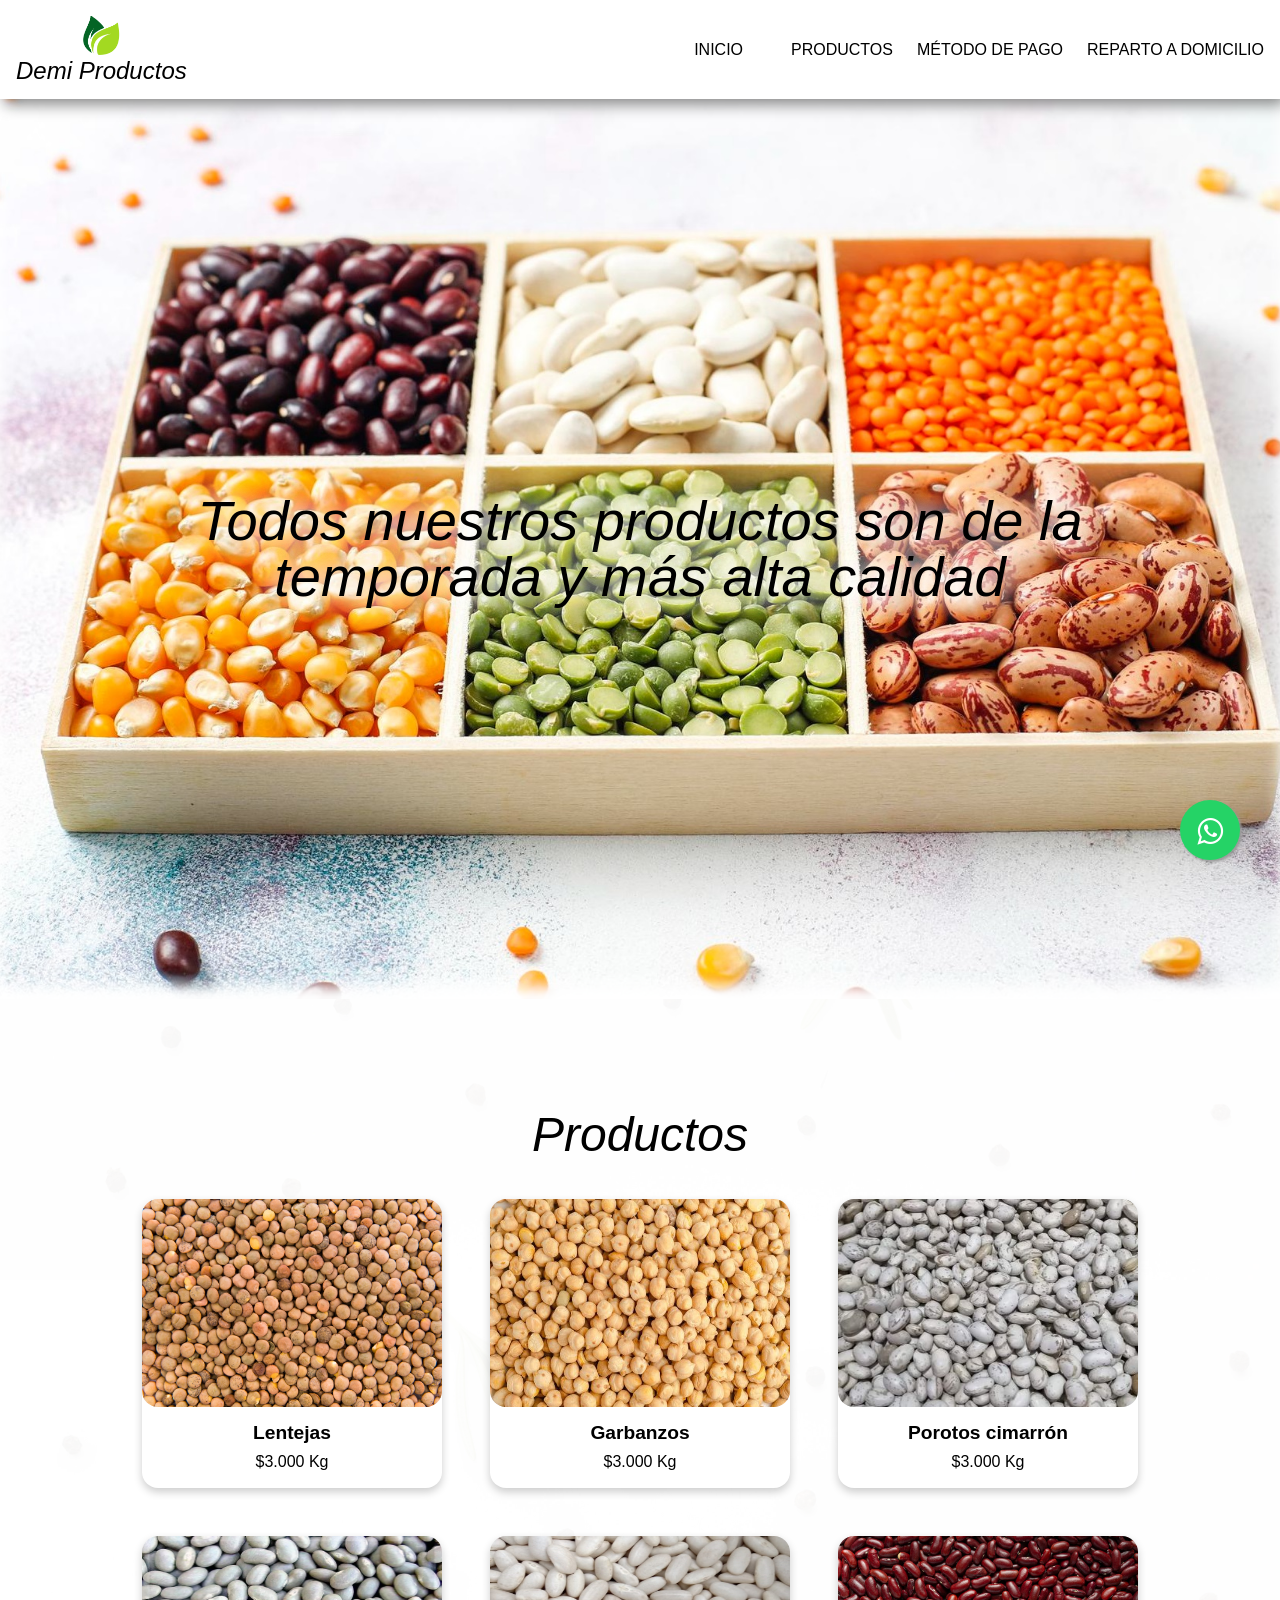
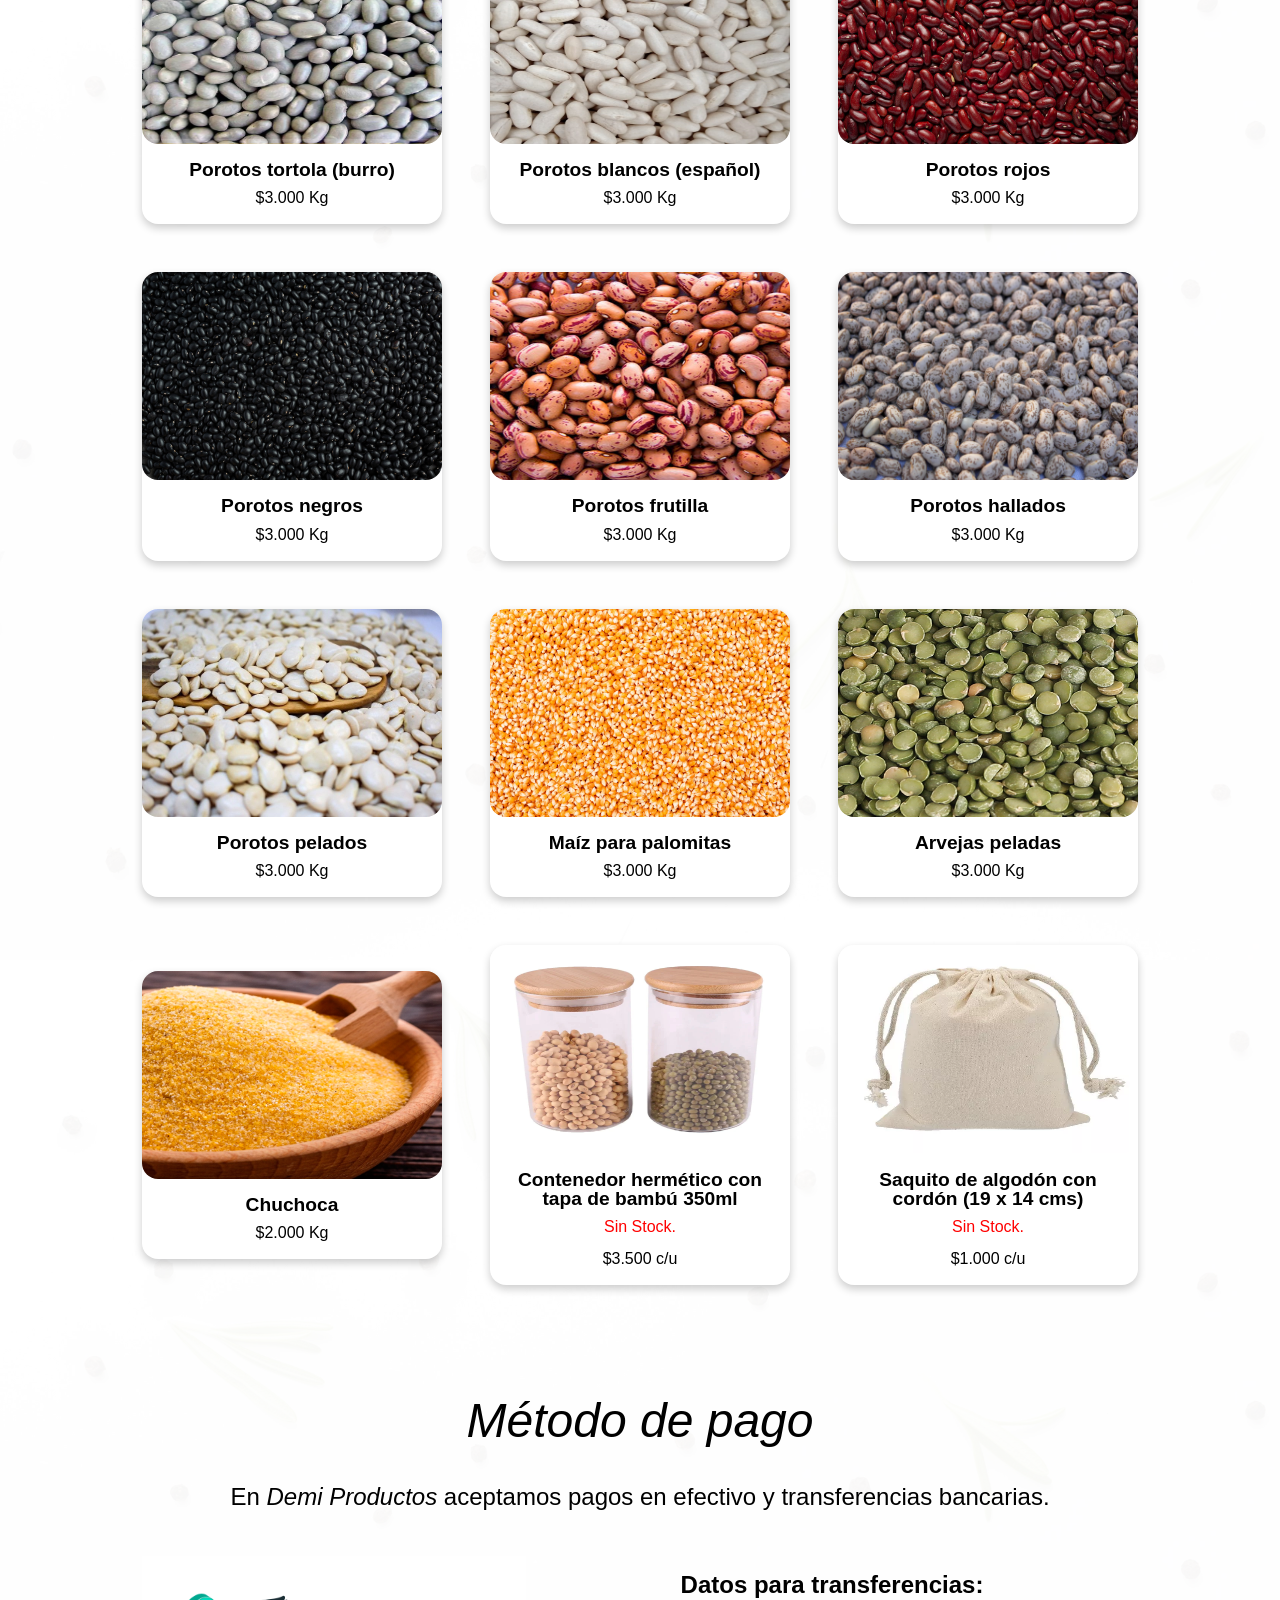
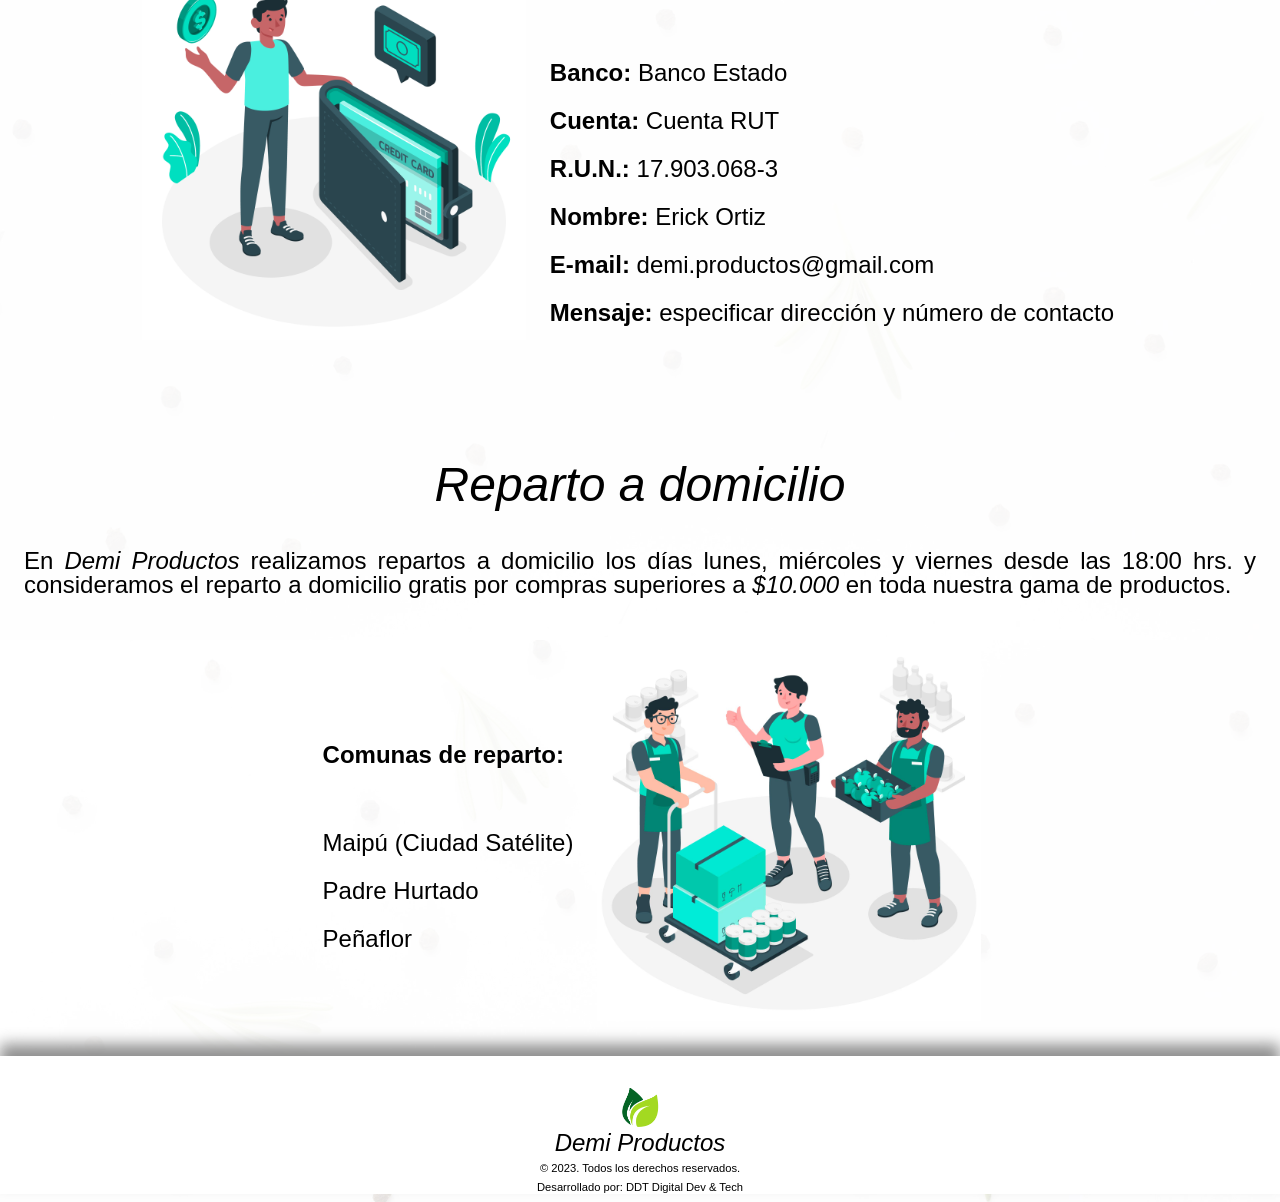
==== commit e0fda5cc: "más cambios" ====
--- a/index.html
+++ b/index.html
@@ -9,6 +9,7 @@
     <link rel="preconnect" href="https://fonts.googleapis.com">
     <link rel="preconnect" href="https://fonts.gstatic.com" crossorigin>
     <link href="https://fonts.googleapis.com/css2?family=Fira+Sans:ital,wght@0,400;1,800&display=swap" rel="stylesheet">
+    <link rel="stylesheet" href="https://maxcdn.bootstrapcdn.com/font-awesome/4.5.0/css/font-awesome.min.css">
     <link rel="icon" href="./public/hojas.png">
     <title>Demi Productos</title>
 </head>
@@ -221,6 +222,9 @@
             </div>
         </div> -->
     </main>
+    <a href="https://api.whatsapp.com/send?phone=56945425694&text=Hola%21%20Quisiera%20m%C3%A1s%20informaci%C3%B3n%20sobre%20Varela%202." class="float" target="_blank">
+        <i class="fa fa-whatsapp my-float"></i>
+    </a>
     <footer>
         <img src="./public/hojas.png" alt="hojas">
         <h2>Demi Productos</h2>
--- a/src/views/style.css
+++ b/src/views/style.css
@@ -60,7 +60,7 @@
 }
 
 body {
-	background-image: url(../../public/vista-superior-semillas-hierbas-cocinar.jpg);
+	background-image: url(/public/vista-superior-semillas-hierbas-cocinar.jpg);
 	background-repeat: repeat;
 	background-size: contain;
 }
@@ -128,7 +128,7 @@
 
 #inicio {
     height: 100vh;
-    background-image: url(../../public/legumbresINICIO.jpg);
+    background-image: url(/public/legumbresINICIO.jpg);
     background-size: cover;
     background-repeat: no-repeat;
     background-position: center;
@@ -494,6 +494,30 @@
     background-size:25px 25px;
 }
 
+.float{
+	position:fixed;
+	width:60px;
+	height:60px;
+	bottom:40px;
+	right:40px;
+	background-color:#25d366;
+	color:#FFF;
+	border-radius:50px;
+	text-align:center;
+    font-size:30px;
+	box-shadow: 2px 2px 3px #999;
+    z-index:100;
+}
+.float:hover {
+	text-decoration: none;
+	color: #25d366;
+    background-color:#fff;
+}
+
+.my-float{
+	margin-top:16px;
+}
+
 /********** FOOTER **********/
 
 footer {
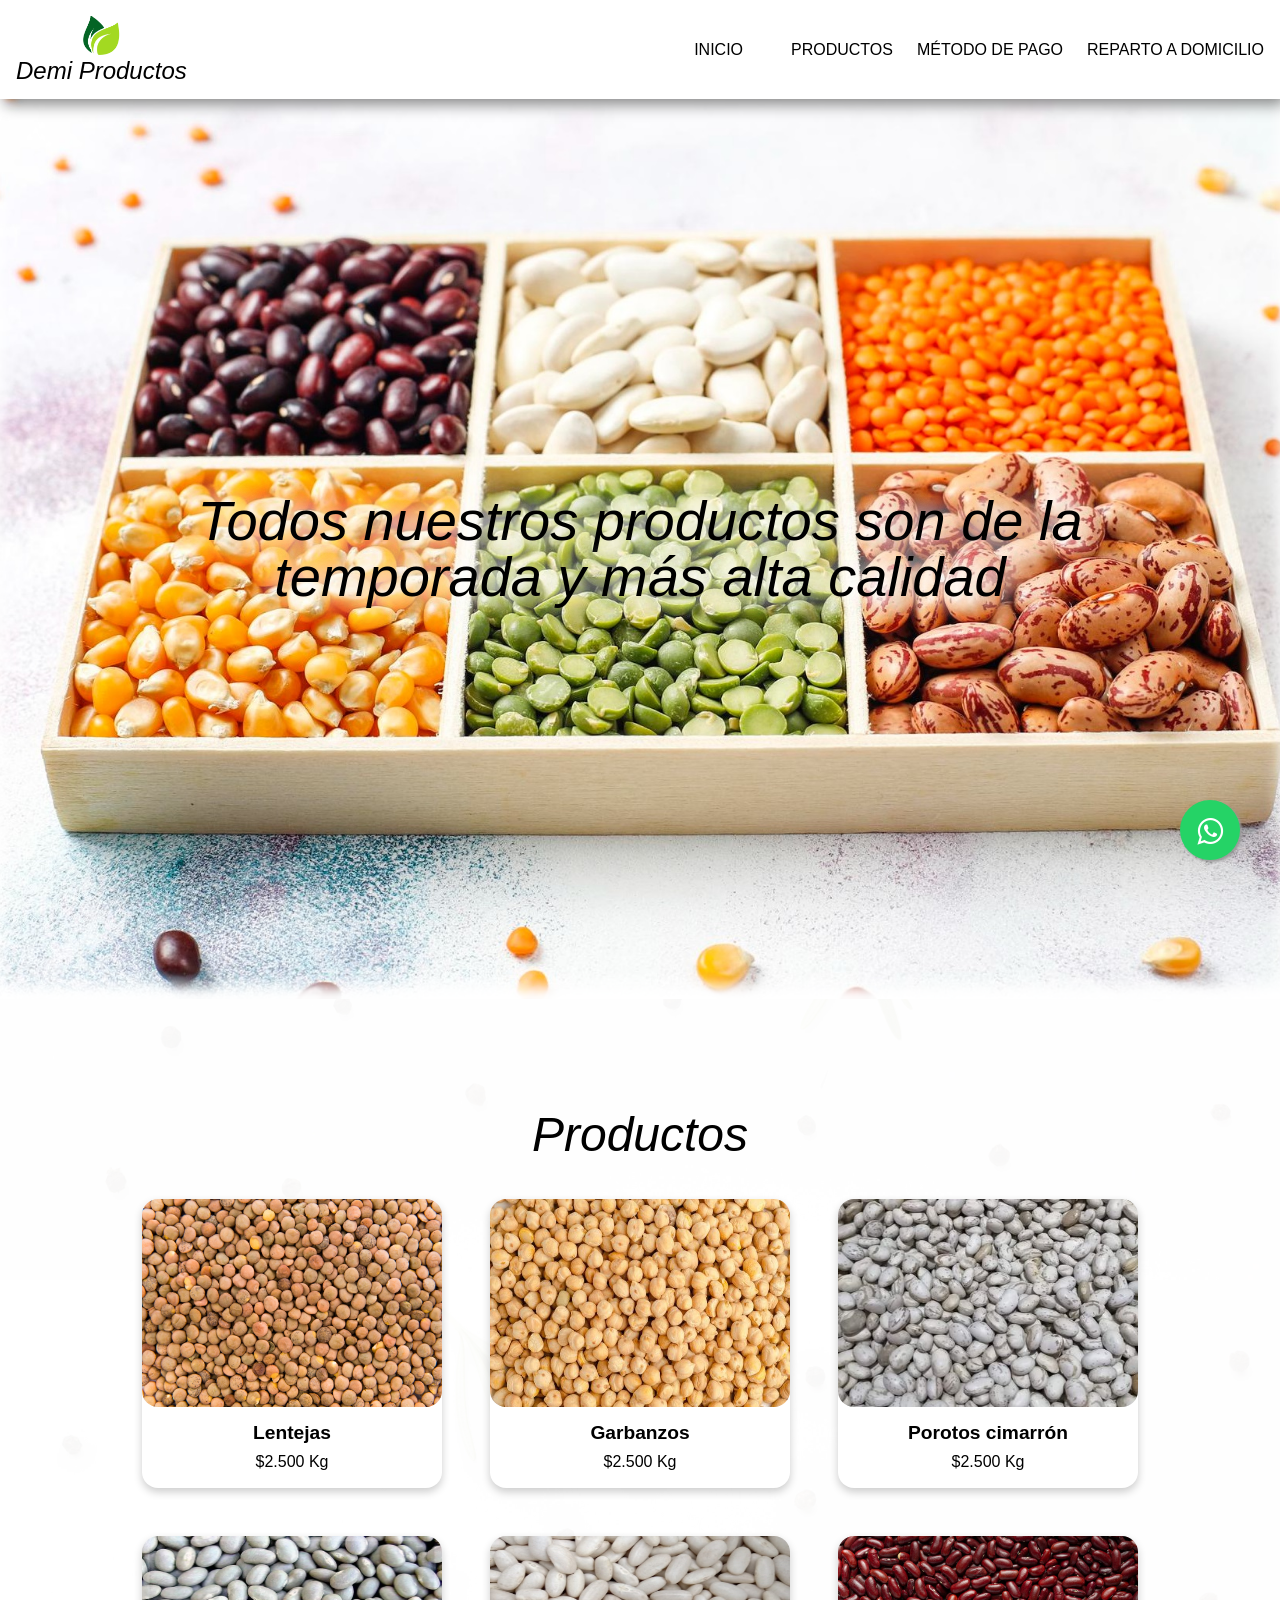
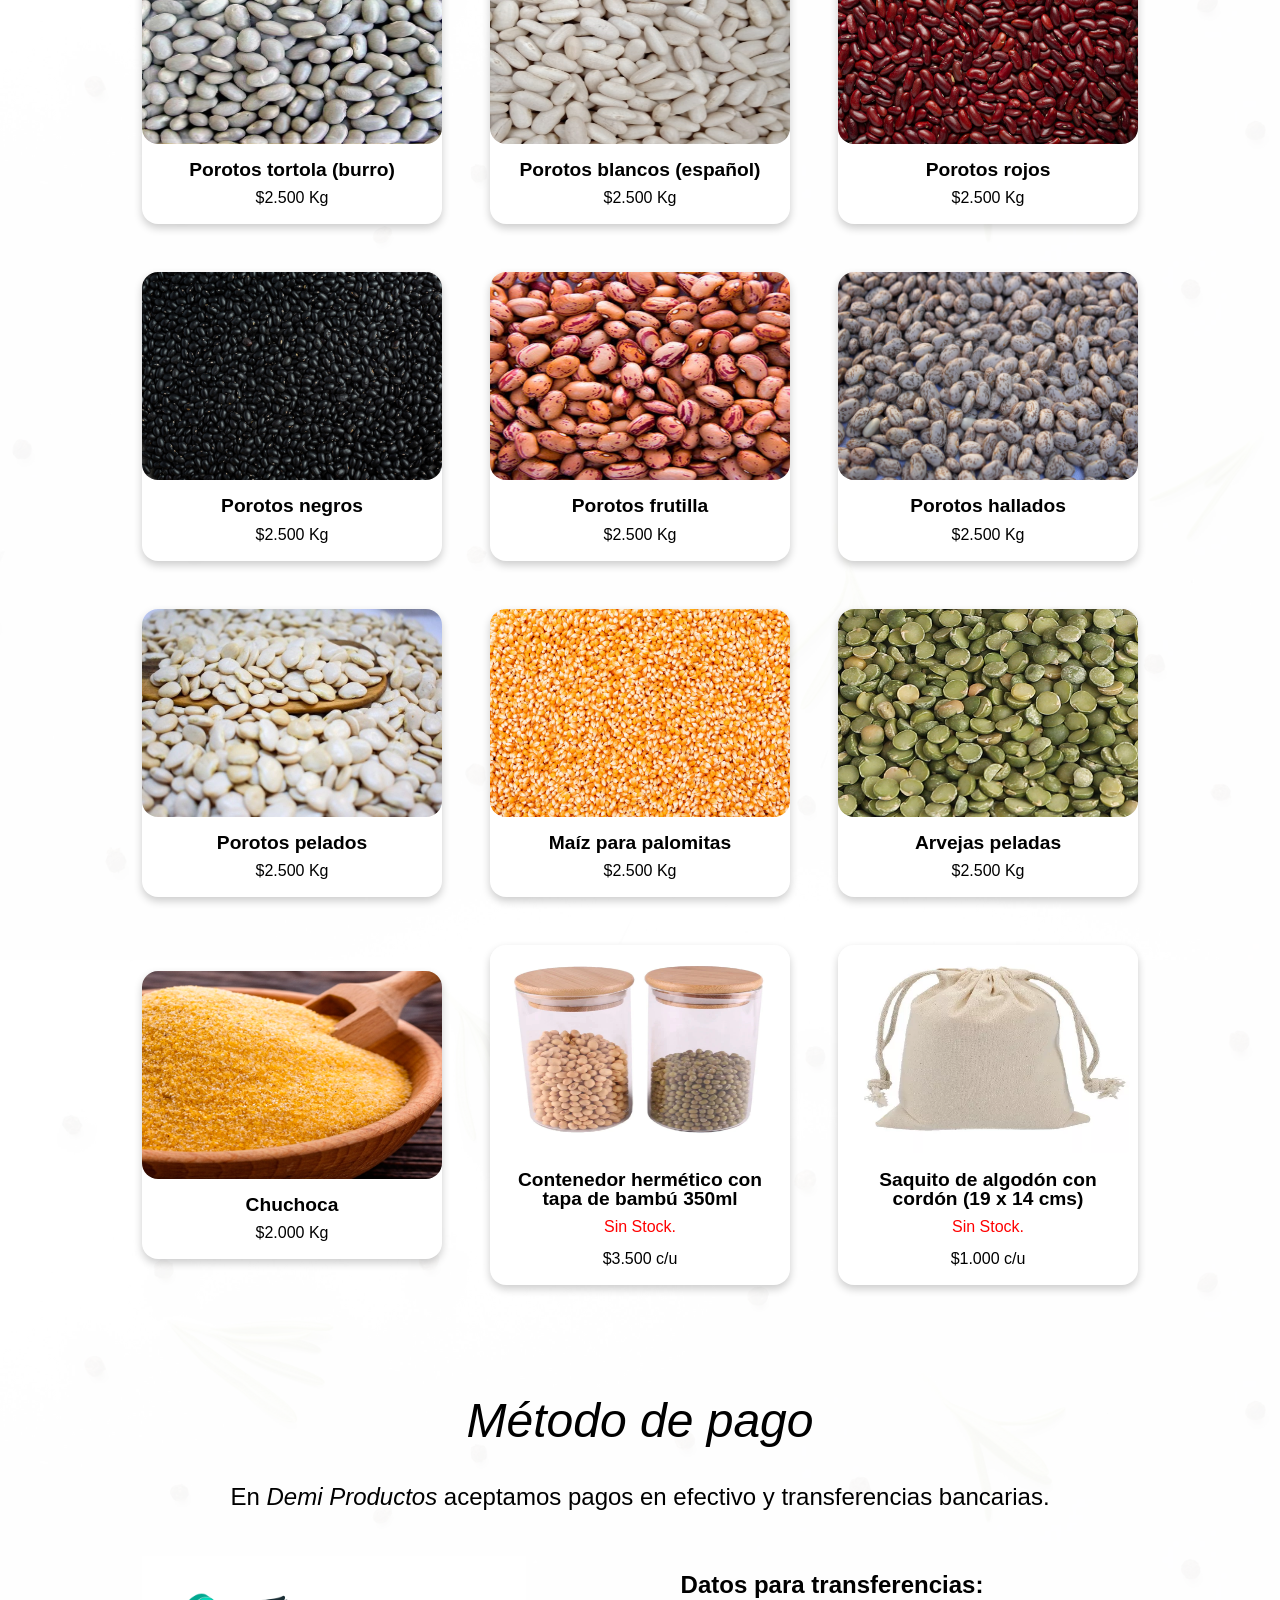
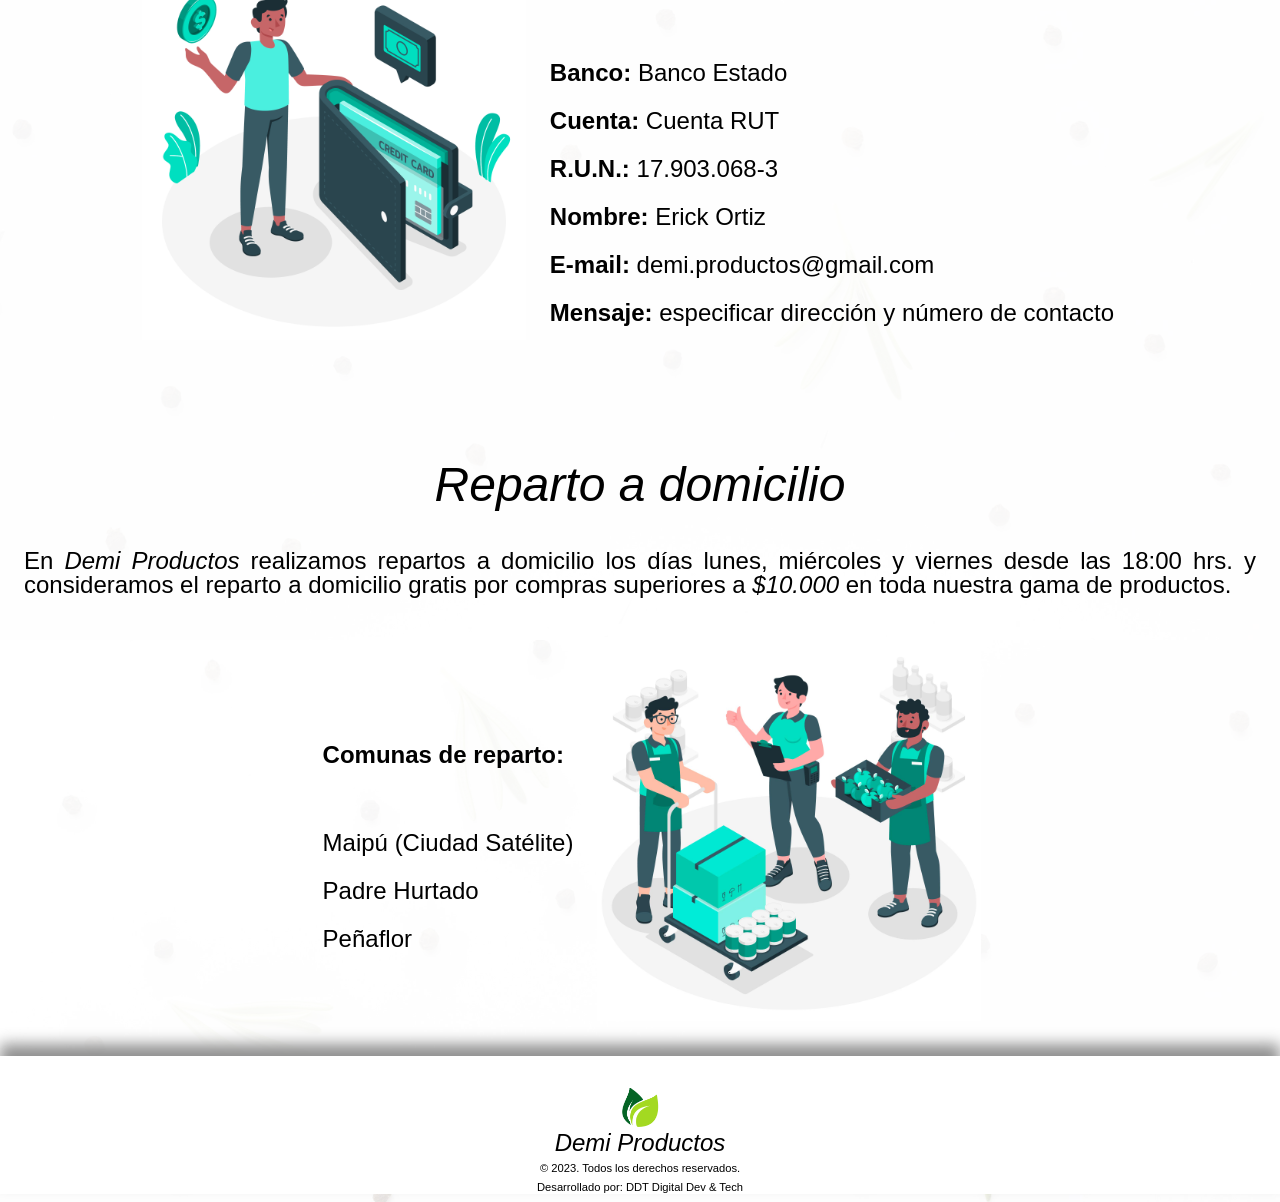
==== commit 84a81cce: "cambio de valores" ====
--- a/index.html
+++ b/index.html
@@ -60,7 +60,7 @@
                         <img src="./public/lenteja.jpg" alt="producto" style="width:300px">
                         <div class="container">
                             <h4>Lentejas</h4> 
-                            <p>$3.000 Kg</p> 
+                            <p>$2.500 Kg</p>
                         </div>
                     </div>
                 </a>
@@ -68,77 +68,77 @@
                     <img src="./public/garbanzo.jpg" alt="producto" style="width:300px">
                     <div class="container">
                         <h4>Garbanzos</h4> 
-                        <p>$3.000 Kg</p> 
+                        <p>$2.500 Kg</p> 
                     </div>
                 </div>
                 <div class="card__producto">
                     <img src="./public/poroto-cimarron.jpeg" alt="producto" style="width:300px">
                     <div class="container">
                         <h4>Porotos cimarrón</h4> 
-                        <p>$3.000 Kg</p> 
+                        <p>$2.500 Kg</p> 
                     </div>
                 </div>
                 <div class="card__producto">
                     <img src="./public/poroto-tortola.jpg" alt="producto" style="width:300px">
                     <div class="container">
                         <h4>Porotos tortola (burro)</h4> 
-                        <p>$3.000 Kg</p> 
+                        <p>$2.500 Kg</p> 
                     </div>
                 </div>
                 <div class="card__producto">
                     <img src="./public/poroto-espanol.jpeg" alt="producto" style="width:300px">
                     <div class="container">
                         <h4>Porotos blancos (español)</h4> 
-                        <p>$3.000 Kg</p> 
+                        <p>$2.500 Kg</p> 
                     </div>
                 </div>
                 <div class="card__producto">
                     <img src="./public/poroto-rojo.jpg" alt="producto" style="width:300px">
                     <div class="container">
                         <h4>Porotos rojos</h4> 
-                        <p>$3.000 Kg</p> 
+                        <p>$2.500 Kg</p> 
                     </div>
                 </div>
                 <div class="card__producto">
                     <img src="./public/poroto-negro.jpg" alt="producto" style="width:300px">
                     <div class="container">
                         <h4>Porotos negros</h4> 
-                        <p>$3.000 Kg</p> 
+                        <p>$2.500 Kg</p> 
                     </div>
                 </div>
                 <div class="card__producto">
                     <img src="./public/poroto-frutilla.jpg" alt="producto" style="width:300px">
                     <div class="container">
                         <h4>Porotos frutilla</h4> 
-                        <p>$3.000 Kg</p> 
+                        <p>$2.500 Kg</p> 
                     </div>
                 </div>
                 <div class="card__producto">
                     <img src="./public/poroto-hallado.jpg" alt="producto" style="width:300px">
                     <div class="container">
                         <h4>Porotos hallados</h4> 
-                        <p>$3.000 Kg</p> 
+                        <p>$2.500 Kg</p> 
                     </div>
                 </div>
                 <div class="card__producto">
                     <img src="./public/poroto-pelado.jpg" alt="producto" style="width:300px">
                     <div class="container">
                         <h4>Porotos pelados</h4> 
-                        <p>$3.000 Kg</p> 
+                        <p>$2.500 Kg</p> 
                     </div>
                 </div>
                 <div class="card__producto">
                     <img src="./public/semilla-maiz.jpg" alt="producto" style="width:300px">
                     <div class="container">
                         <h4>Maíz para palomitas</h4> 
-                        <p>$3.000 Kg</p> 
+                        <p>$2.500 Kg</p> 
                     </div>
                 </div>
                 <div class="card__producto">
                     <img src="./public/arveja-pelada.png" alt="producto" style="width:300px">
                     <div class="container">
                         <h4>Arvejas peladas</h4> 
-                        <p>$3.000 Kg</p> 
+                        <p>$2.500 Kg</p> 
                     </div>
                 </div>
                 <div class="card__producto">
@@ -222,7 +222,7 @@
             </div>
         </div> -->
     </main>
-    <a href="https://api.whatsapp.com/send?phone=56945425694&text=Hola%21%20Quisiera%20m%C3%A1s%20informaci%C3%B3n%20sobre%20Varela%202." class="float" target="_blank">
+    <a href="https://api.whatsapp.com/send?phone=56945425694&text=Hola%20Demi%20productos%21" class="float" target="_blank">
         <i class="fa fa-whatsapp my-float"></i>
     </a>
     <footer>
--- a/src/views/style.css
+++ b/src/views/style.css
@@ -60,7 +60,7 @@
 }
 
 body {
-	background-image: url(/public/vista-superior-semillas-hierbas-cocinar.jpg);
+	background-image: url(../../public/vista-superior-semillas-hierbas-cocinar.jpg);
 	background-repeat: repeat;
 	background-size: contain;
 }
@@ -128,7 +128,7 @@
 
 #inicio {
     height: 100vh;
-    background-image: url(/public/legumbresINICIO.jpg);
+    background-image: url(../../public/legumbresINICIO.jpg);
     background-size: cover;
     background-repeat: no-repeat;
     background-position: center;
@@ -310,7 +310,7 @@
 
 #contacto {
     height: 100vh;
-    background-image: url(../../frijoles-mezclados.jpg);
+    background-image: url(../../public/frijoles-mezclados.jpg);
     background-size: cover;
     background-repeat: no-repeat;
     background-position: center;
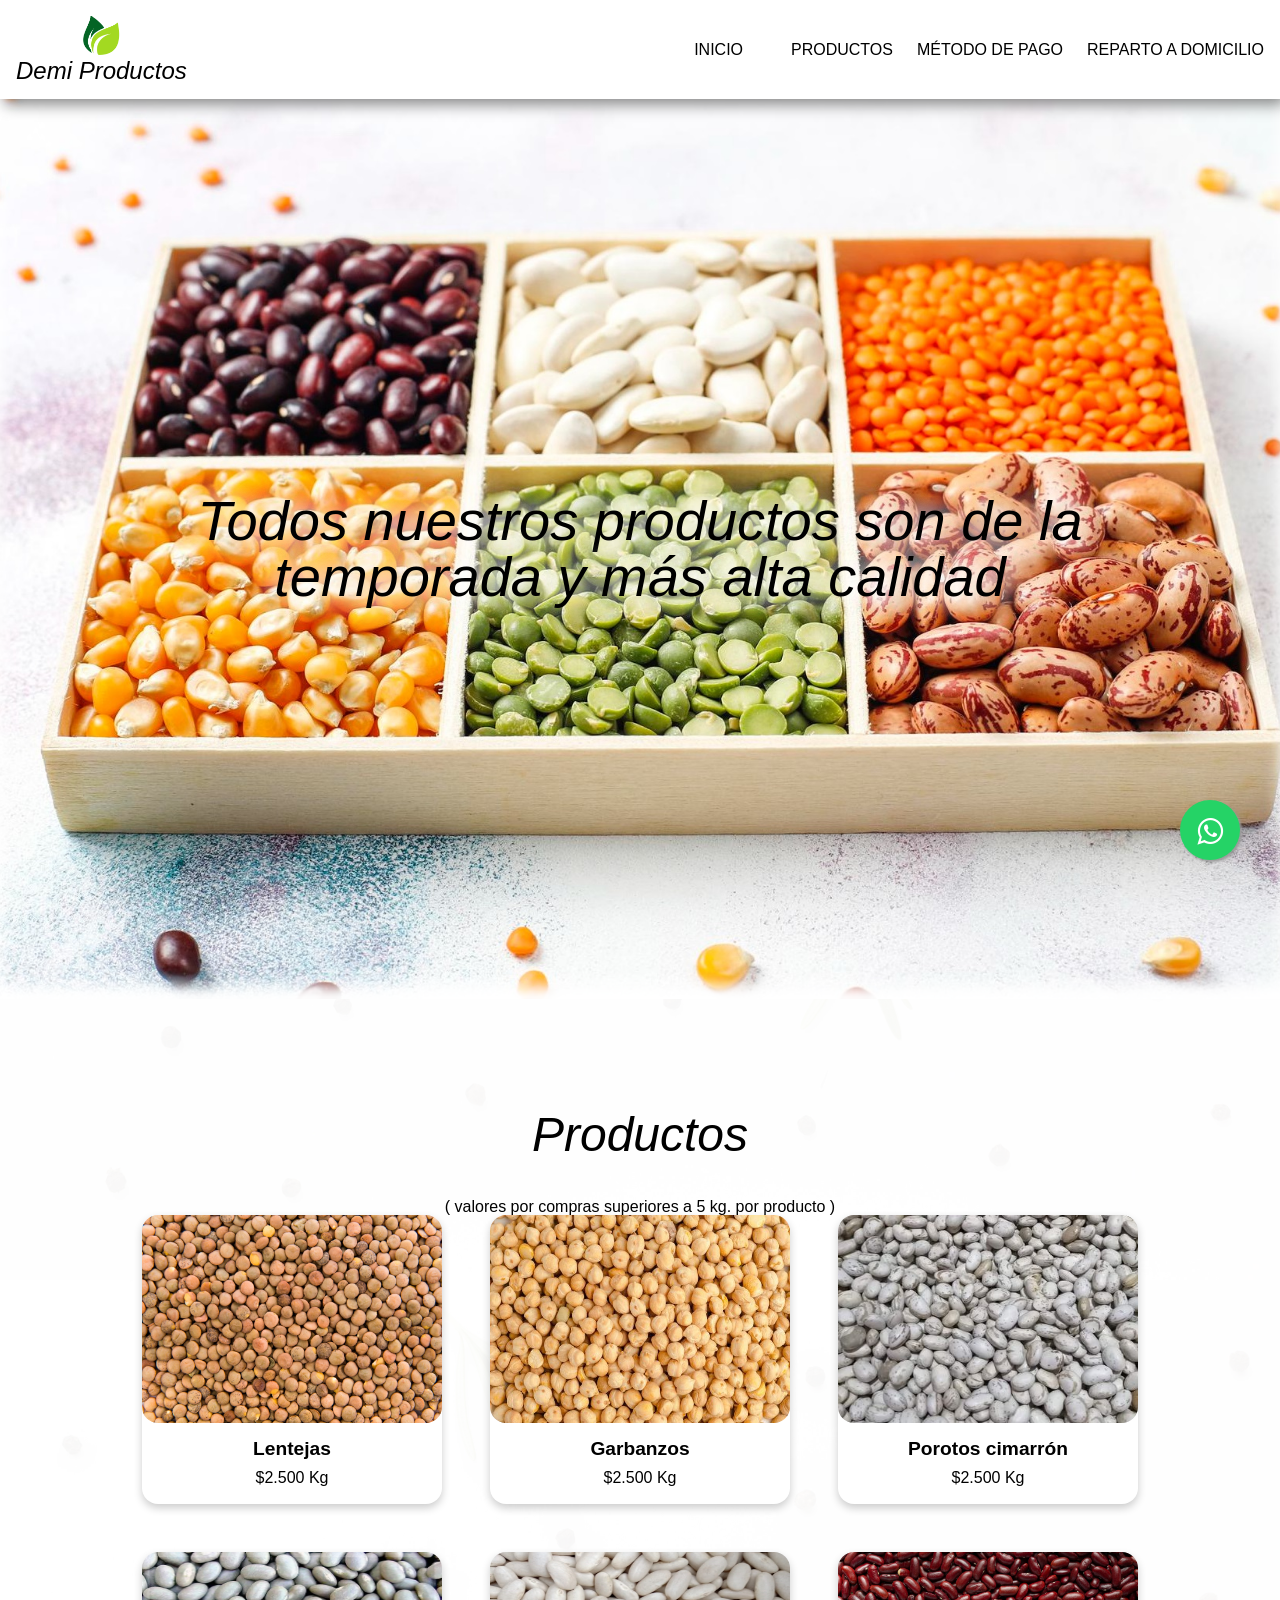
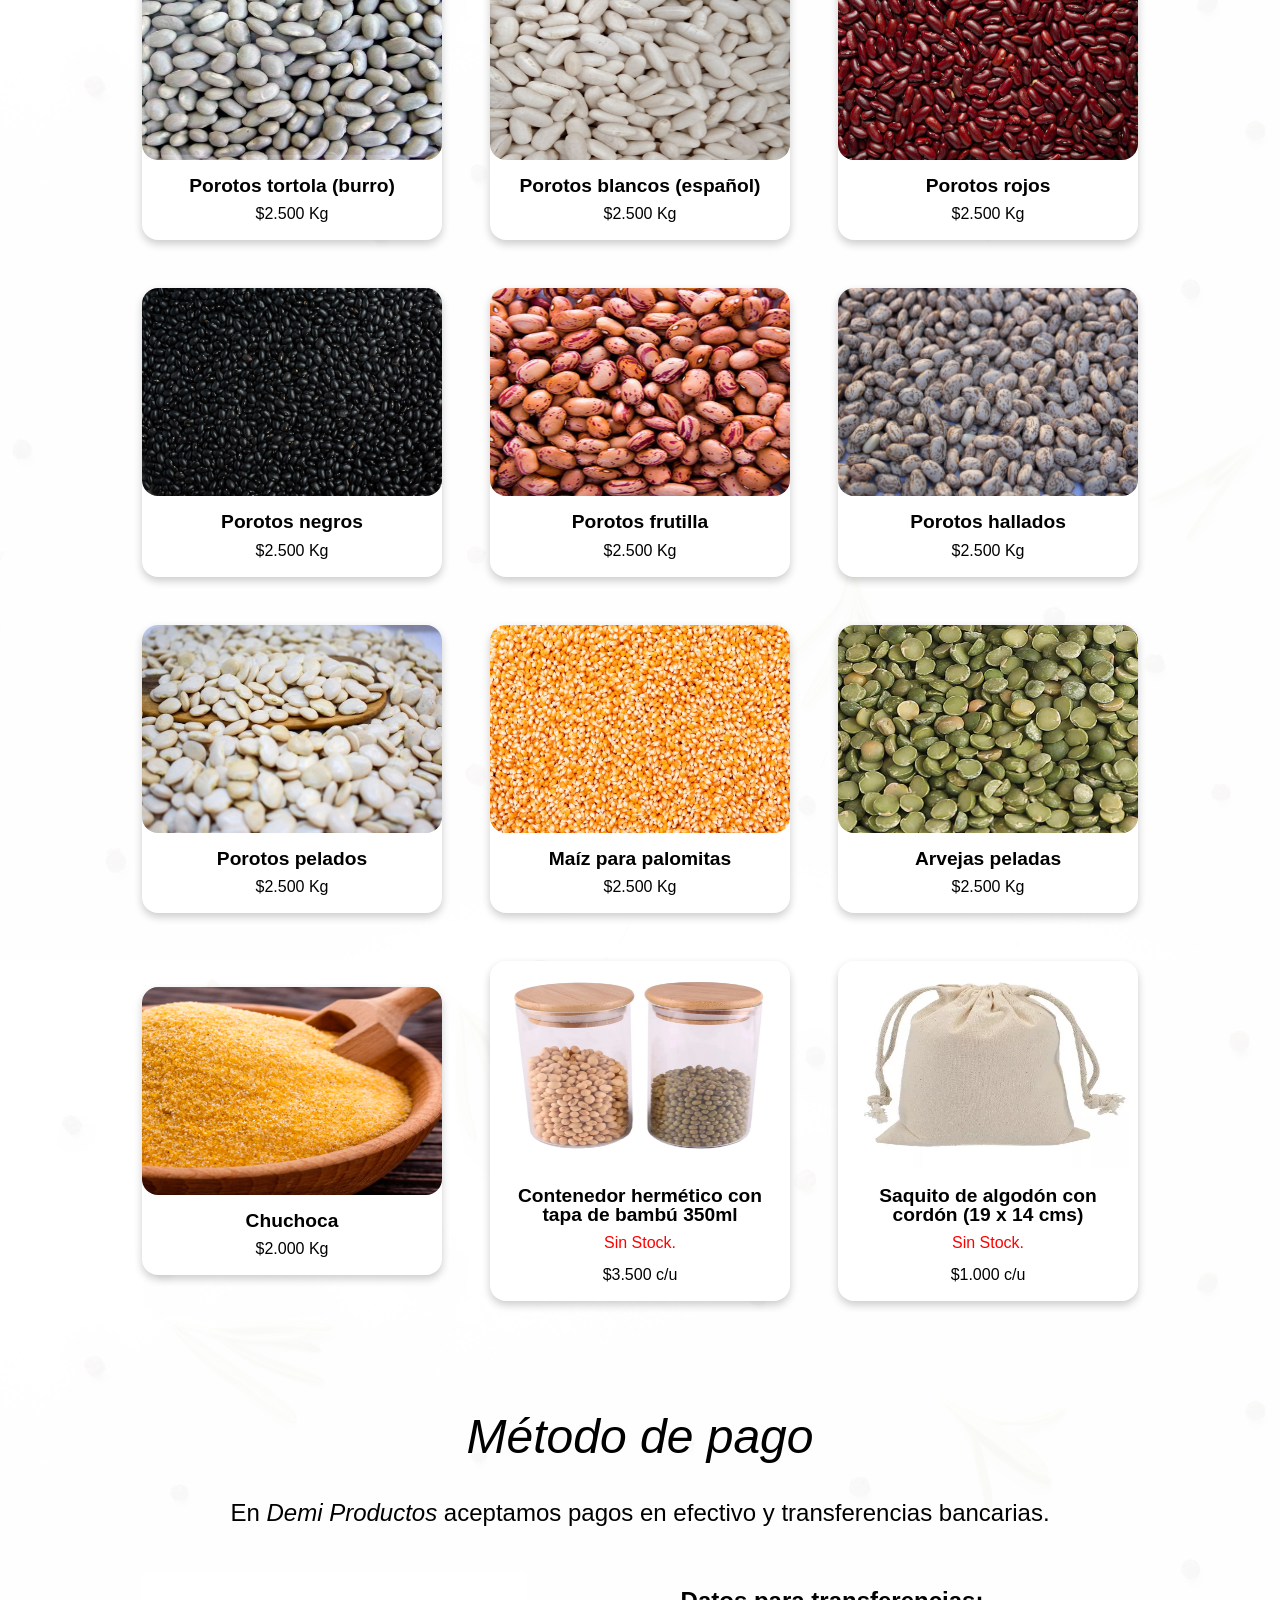
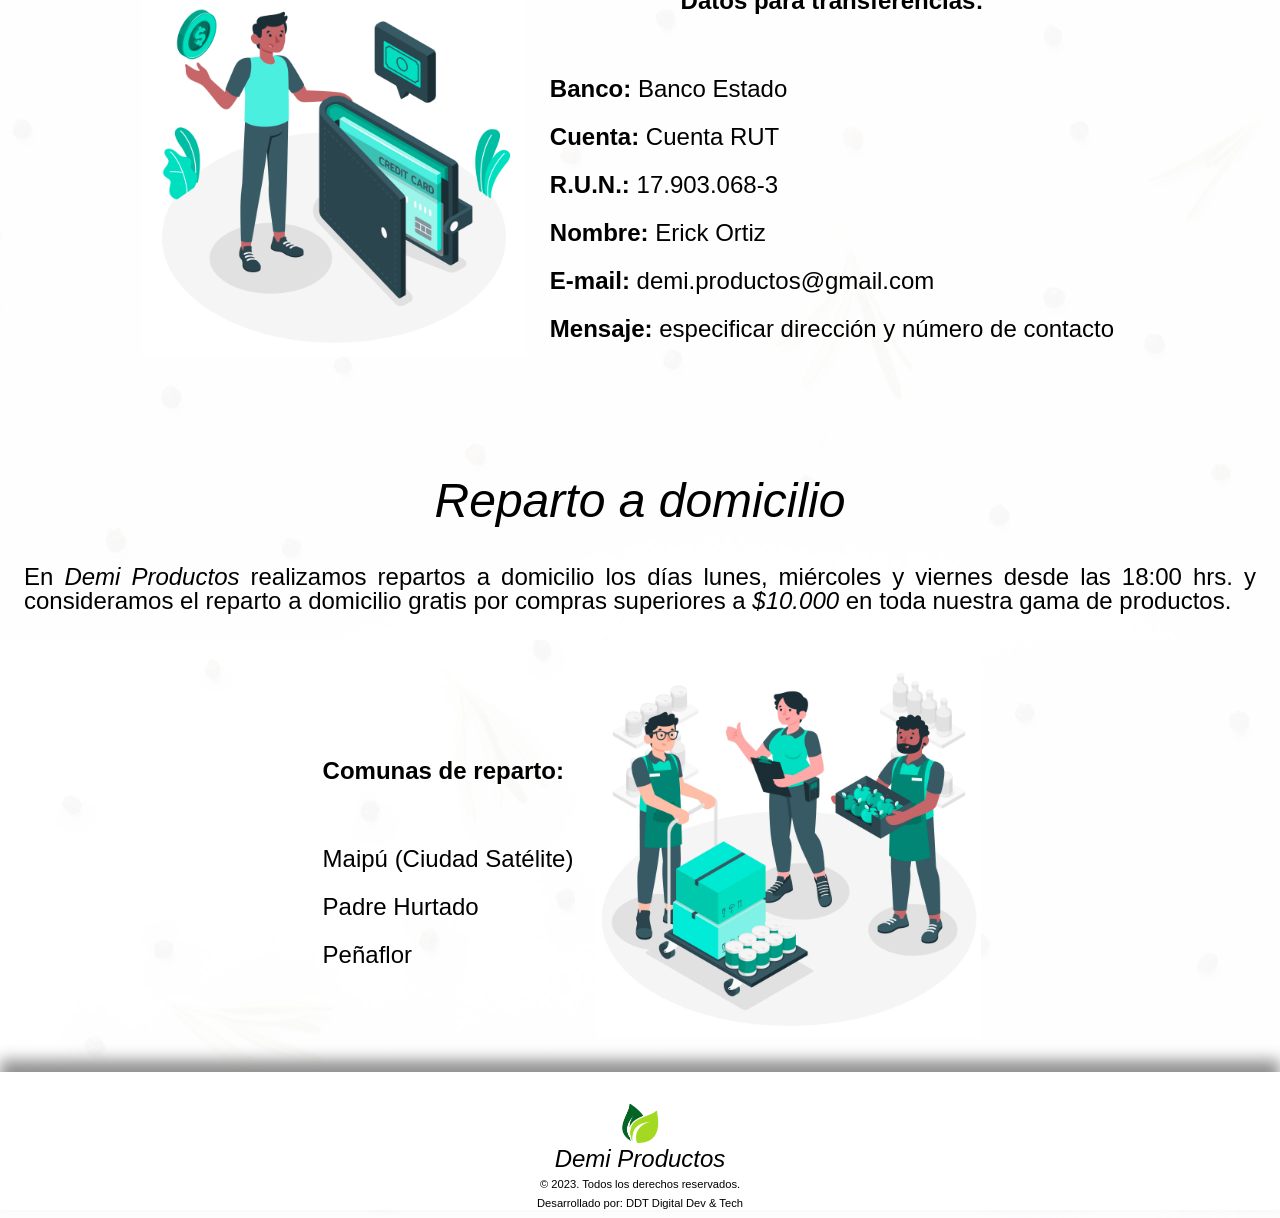
==== commit 5cc2d55c: "agrego de mensaje de valor por producto" ====
--- a/index.html
+++ b/index.html
@@ -54,6 +54,7 @@
         </div>
         <div id="productos">
             <h2>Productos</h2>
+            <p>( valores por compras superiores a 5 kg. por producto )</p>
             <div class="bloque">
                 <a class="linkProductos" href="">
                     <div class="card__producto">
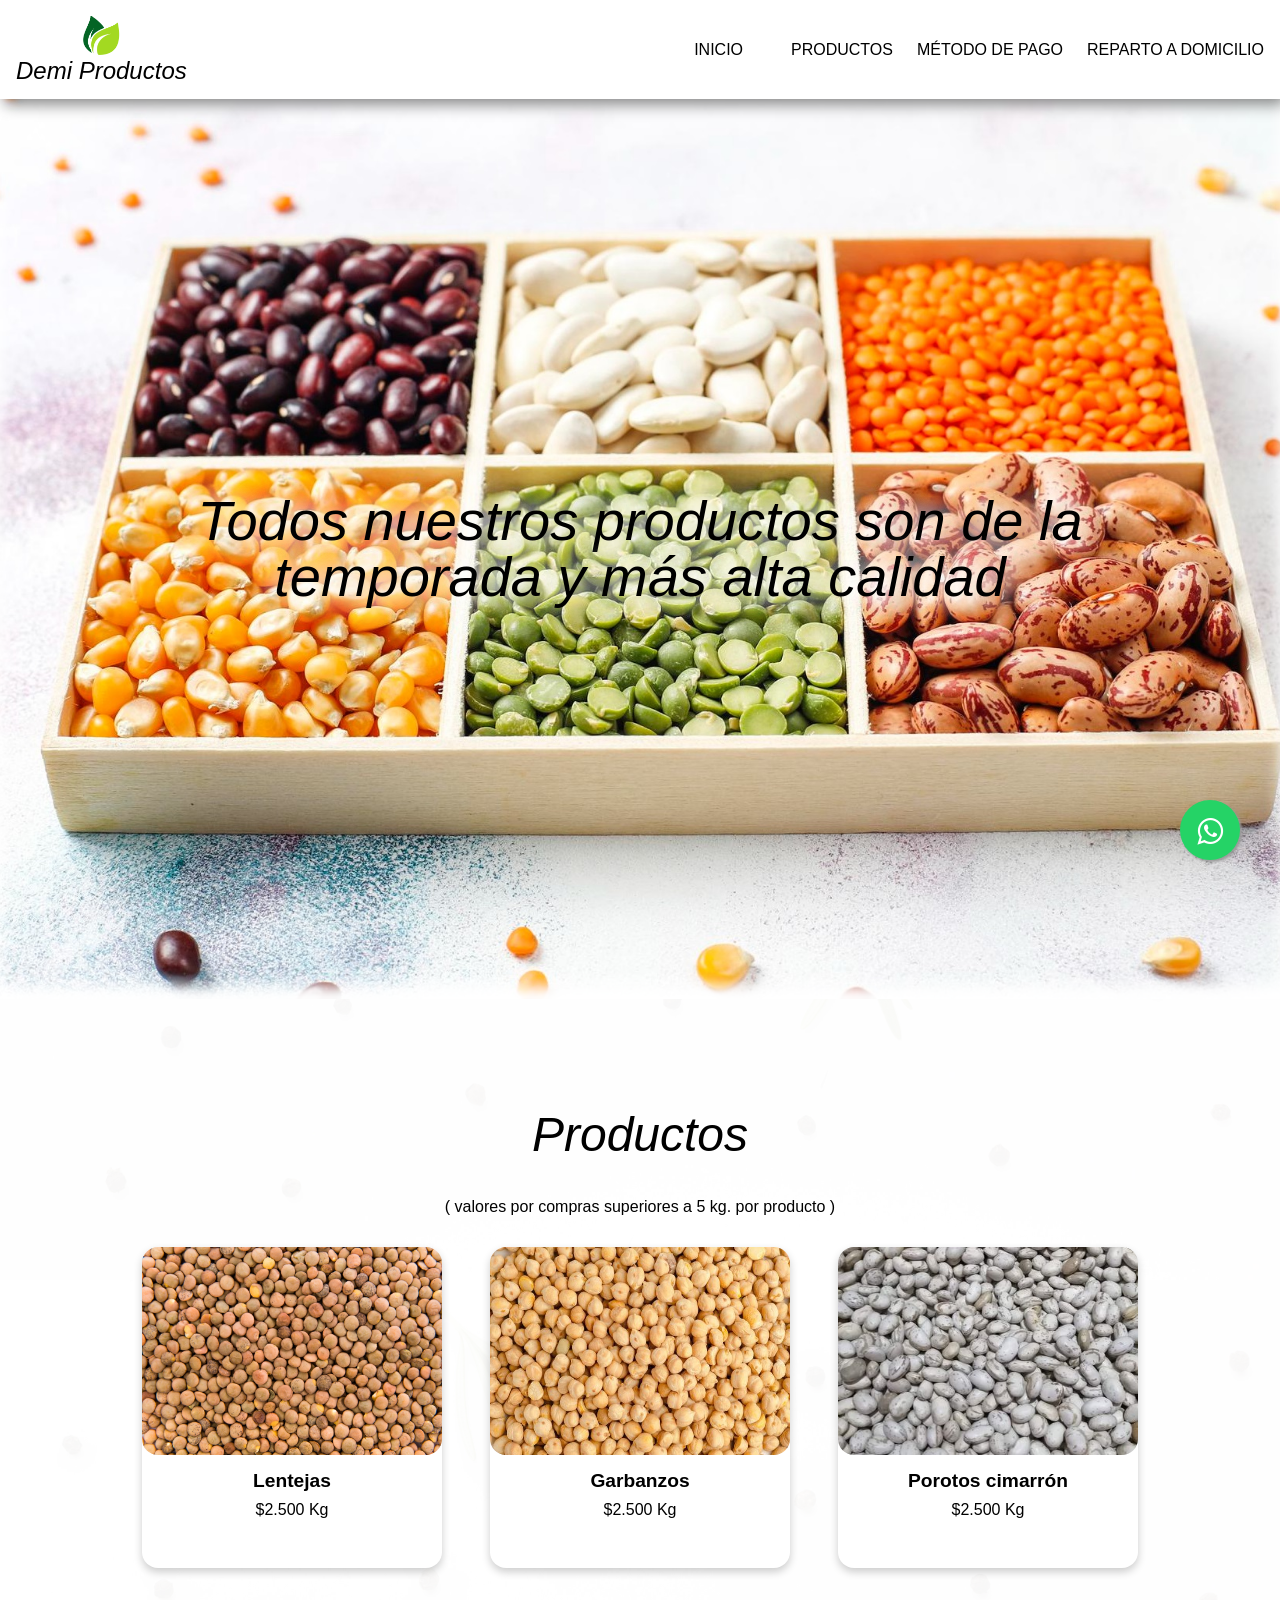
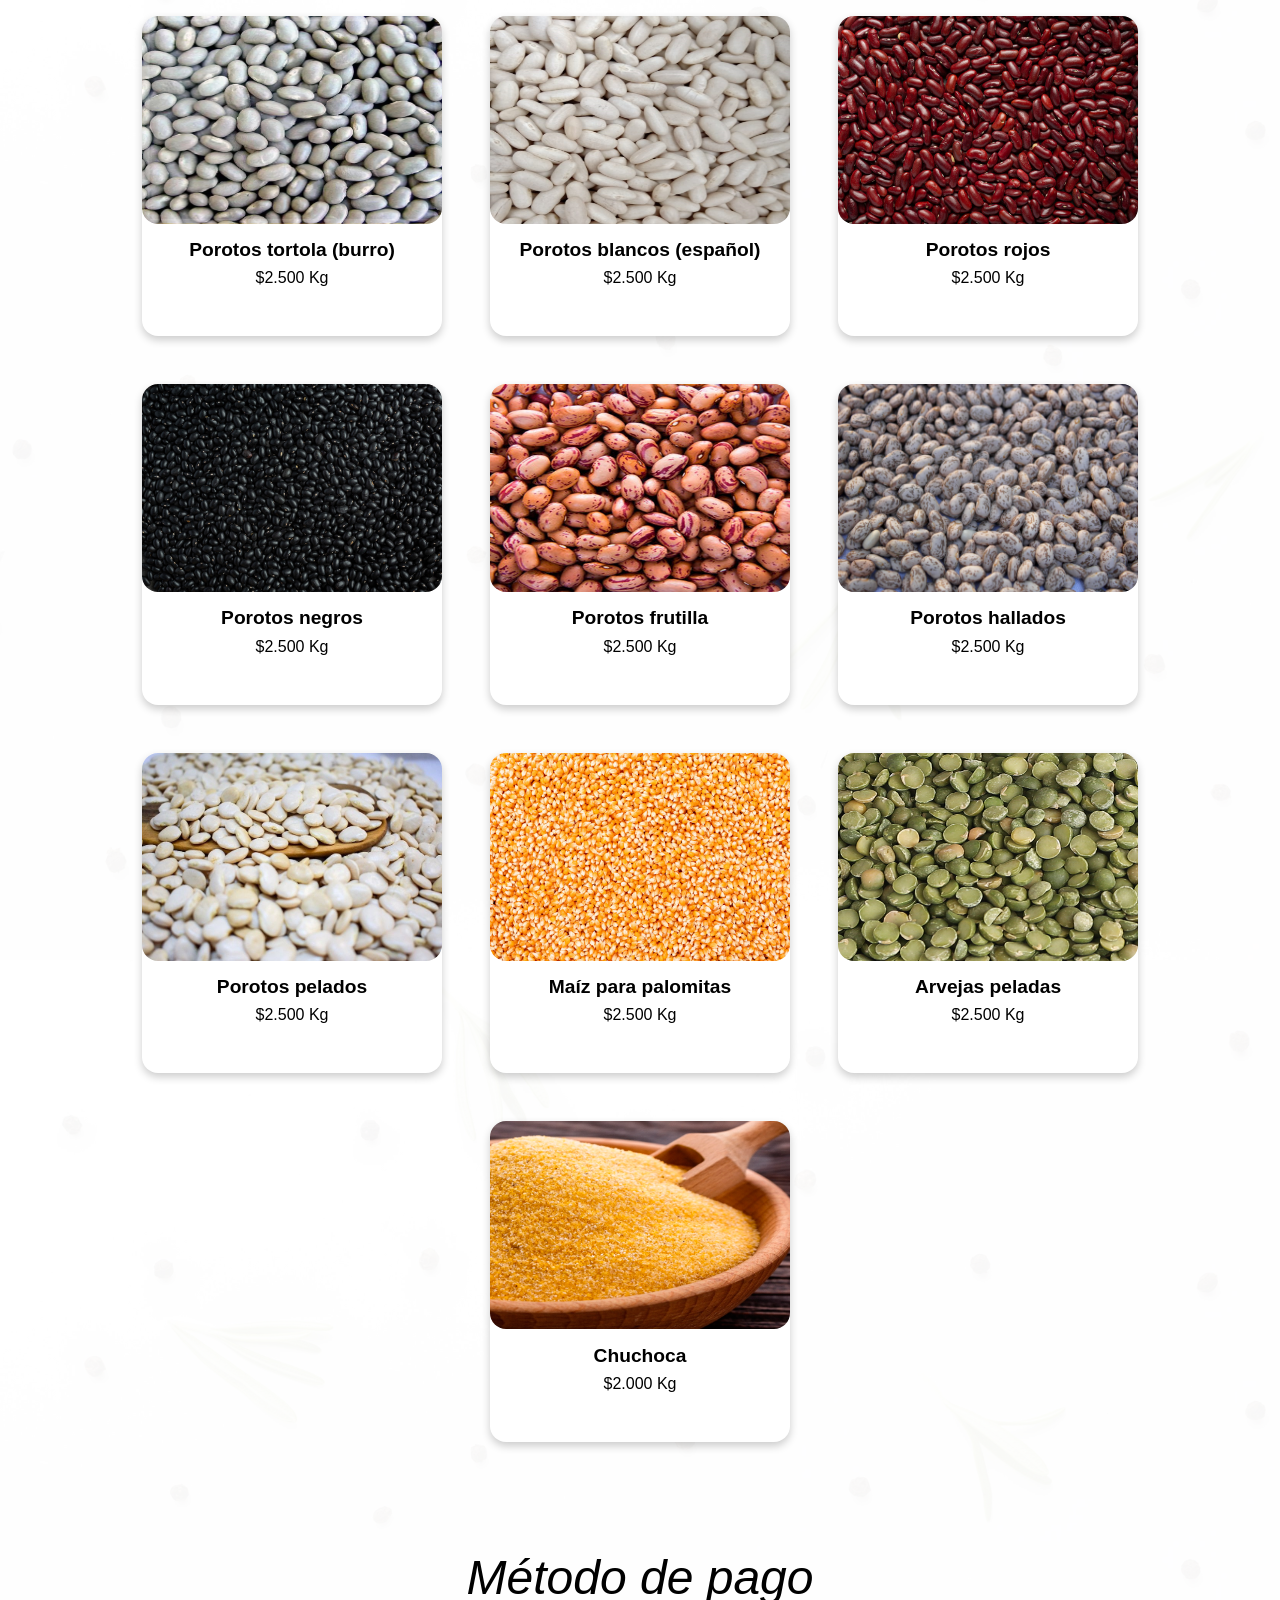
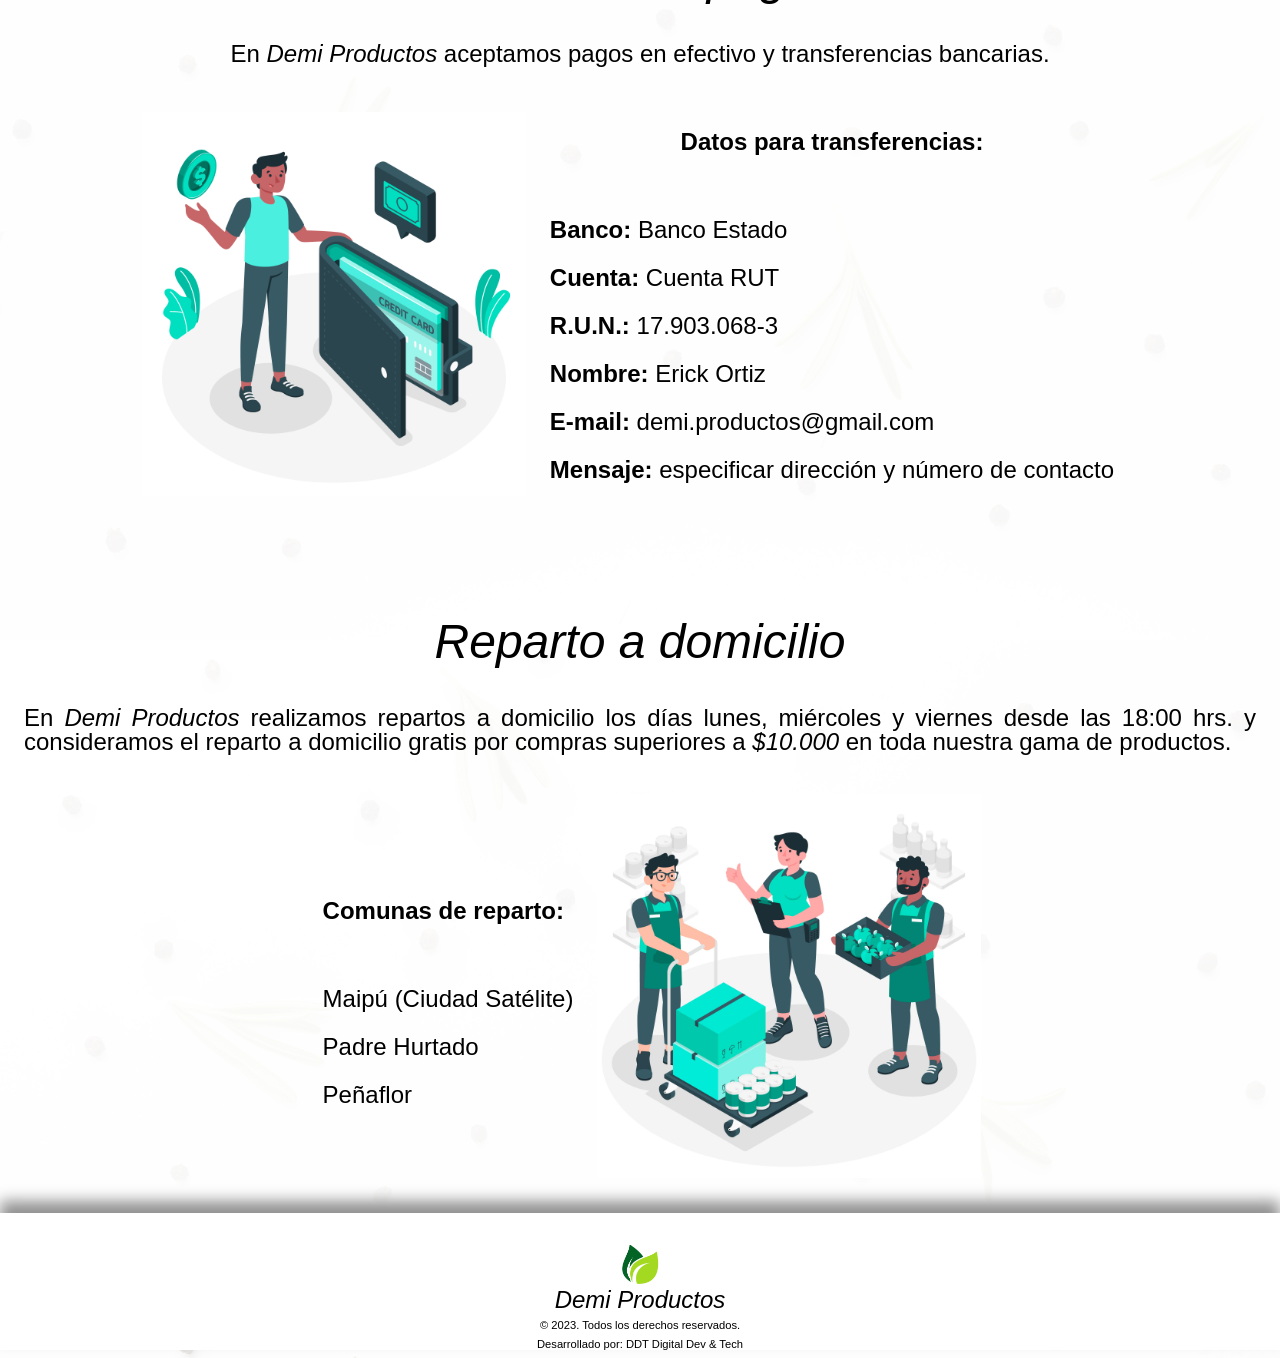
==== commit a640eb58: "cambios en productos" ====
--- a/index.html
+++ b/index.html
@@ -149,7 +149,7 @@
                         <p>$2.000 Kg</p> 
                     </div>
                 </div>
-                <div class="card__producto">
+                <!-- <div class="card__producto">
                     <img src="./public/contenedor-bambu.webp" alt="producto" style="width:300px">
                     <div class="container">
                         <h4>Contenedor hermético con tapa de bambú 350ml</h4>
@@ -164,7 +164,7 @@
                         <p class="sinStock">Sin Stock.</p>
                         <p>$1.000 c/u</p>
                     </div>
-                </div>
+                </div> -->
             </div>
         </div>
         <div id="metPago">
--- a/src/views/style.css
+++ b/src/views/style.css
@@ -158,6 +158,10 @@
     text-align: center;
 }
 
+#productos p {
+    padding-bottom: 2rem;
+}
+
 #productos h2 {
     font-style: italic;
     font-family: 'Fira Sans', sans-serif;
